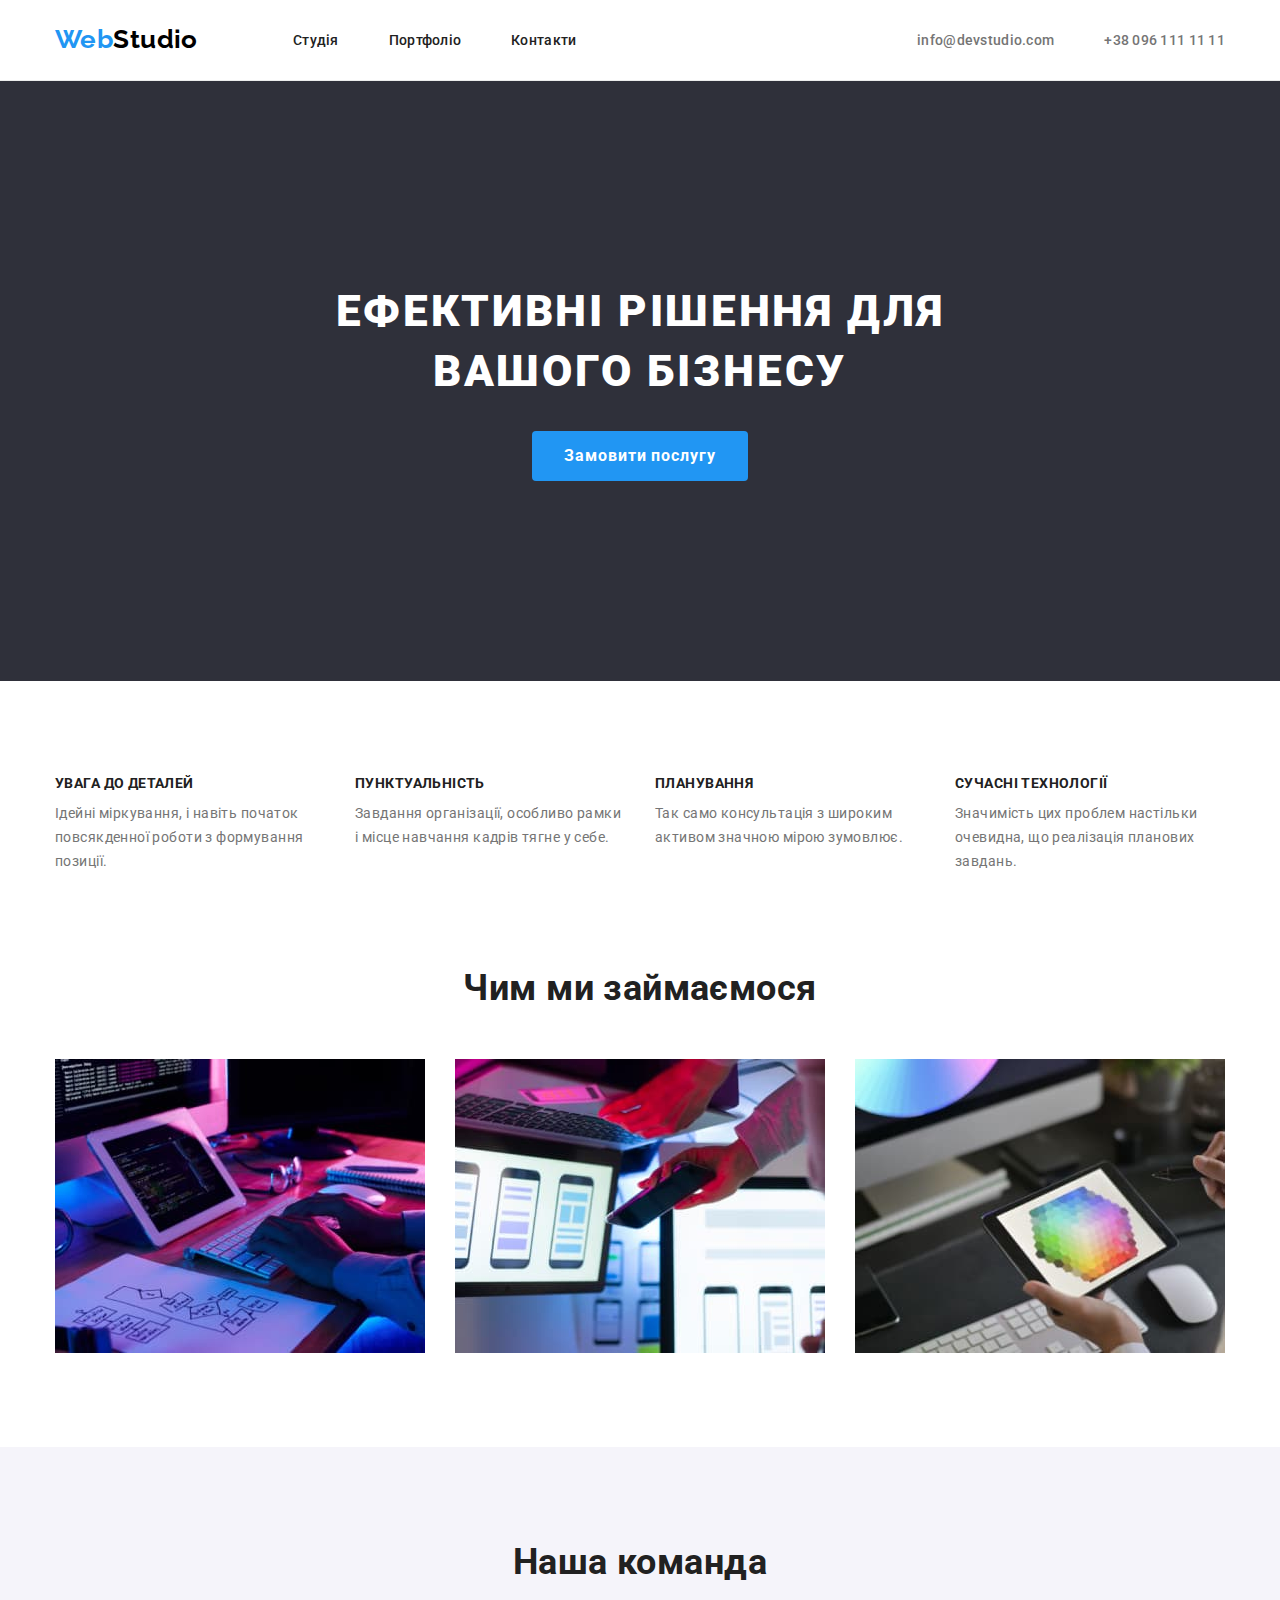
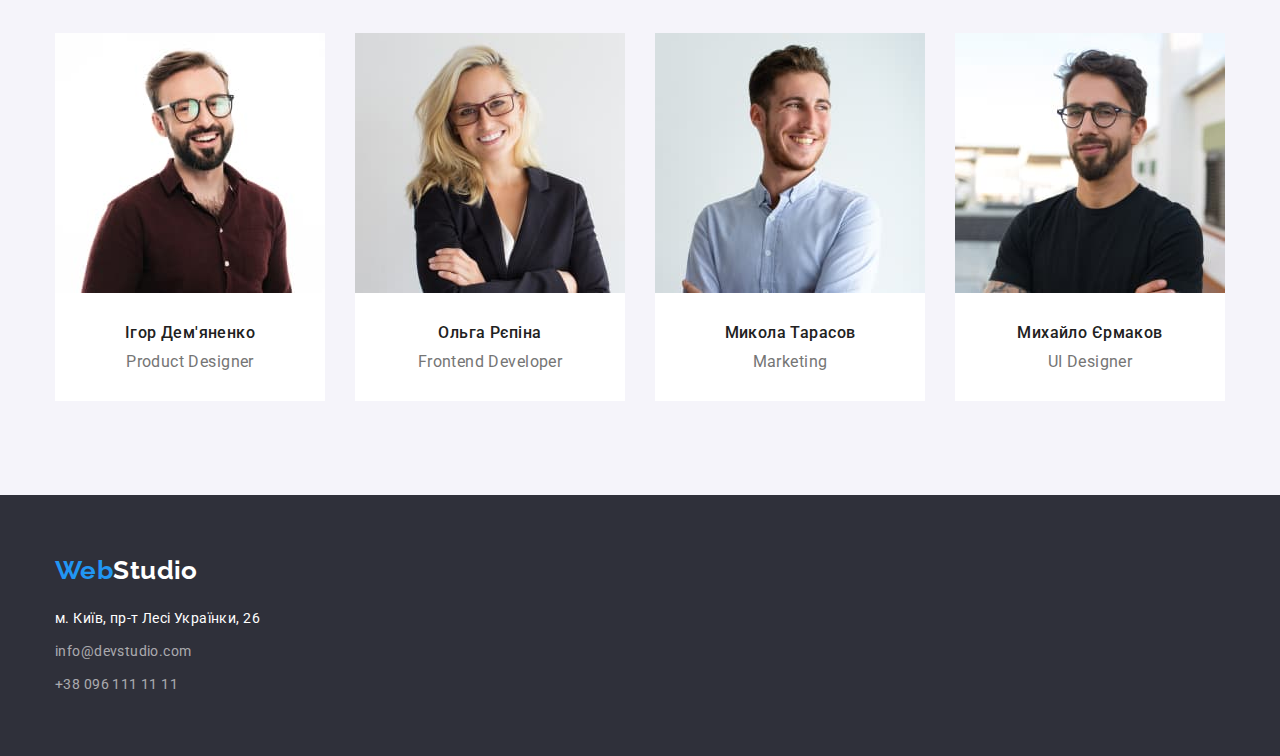
==== index.html @ 9941e093 "Initial commit" ====
<!DOCTYPE html>
<html lang="uk">
  <head>
    <meta charset="UTF-8" />
    <meta http-equiv="X-UA-Compatible" content="IE=edge" />
    <meta name="viewport" content="width=device-width, initial-scale=1.0" />
    <title>WebStudio</title>
    <link rel="preconnect" href="https://fonts.googleapis.com" />
    <link rel="preconnect" href="https://fonts.gstatic.com" crossorigin />
    <link
      href="https://fonts.googleapis.com/css2?family=Raleway:wght@700&family=Roboto:wght@400;500;700;900&display=swap"
      rel="stylesheet"
    />
    <link
      rel="stylesheet"
      href="https://cdnjs.cloudflare.com/ajax/libs/modern-normalize/1.1.0/modern-normalize.min.css
"
    />
    <link rel="stylesheet" href="./css/styles.css" />
  </head>
  <body>
    <header class="header">
      <div class="container container-header-nav">
        <nav class="flex-nav">
          <a href="./index.html" class="logo-header">Web<span class="logo-dark">Studio</span></a>
          <ul class="list list-header">
            <li>
              <a href="./index.html" class="nav-link current">Студія</a>
            </li>
            <li>
              <a href="./portfolio.html" class="nav-link">Портфоліо</a>
            </li>
            <li>
              <a href="#" class="nav-link">Контакти</a>
            </li>
          </ul>
        </nav>
        <ul class="list list-header list-header-marginauto">
          <li>
            <a href="mailto:info@devstudio.com" class="mail-link">info@devstudio.com</a>
          </li>
          <li>
            <a href="tel:+380961111111" class="header-phone">+38 096 111 11 11</a>
          </li>
        </ul>
      </div>
    </header>
    <main>
      <section class="section hero-section">
        <div class="container">
          <h1 class="hero-title">Ефективні рішення для вашого бізнесу</h1>
          <button type="button" class="main-button">Замовити послугу</button>
        </div>
      </section>
      <section class="section primary-section">
        <div class="container primary-section-container">
          <h2 class="visually-hidden">Наші переваги</h2>
          <ul class="list-primary-section">
            <li class="flex-description">
              <h3 class="title-description">Увага до деталей</h3>
              <p class="description-benefits">
                Ідейні міркування, і навіть початок повсякденної роботи з формування позиції.
              </p>
            </li>
            <li class="flex-description">
              <h3 class="title-description">Пунктуальність</h3>
              <p class="description-benefits">
                Завдання організації, особливо рамки і місце навчання кадрів тягне у себе.
              </p>
            </li>
            <li class="flex-description">
              <h3 class="title-description">Планування</h3>
              <p class="description-benefits">
                Так само консультація з широким активом значною мірою зумовлює.
              </p>
            </li>
            <li class="flex-description">
              <h3 class="title-description">Сучасні технології</h3>
              <p class="description-benefits">
                Значимість цих проблем настільки очевидна, що реалізація планових завдань.
              </p>
            </li>
          </ul>
        </div>
      </section>
      <section class="section main-section">
        <div class="container main-flex-container">
          <h2 class="main-title">Чим ми займаємося</h2>
          <ul class="list main-list-container">
            <li class="flex-list">
              <img src="./images/box-1.jpg" alt="Робота з планшетом і клавіатурою" width="370" />
            </li>
            <li class="flex-list">
              <img src="./images/box-2.jpg" alt="Робота з телефоном і комп'ютером" width="370" />
            </li>
            <li class="flex-list">
              <img src="./images/box-3.jpg" alt="Робота з планшетом" width="370" />
            </li>
          </ul>
        </div>
      </section>
      <section class="section secondary-section">
        <div class="container secondary-container secondary-flex-container">
          <h2 class="secondary-title">Наша команда</h2>
          <ul class="list secondary-list-container">
            <li class="item-secondary-flex">
              <img
                src="./images/1-team-player.jpg"
                alt="хлопець в окулярах"
                width="270"
                class="image-secondary-flex"
              />
              <div class="team-box">
                <h3 class="team-box-title">Ігор Дем'яненко</h3>
                <p lang="en" class="discription-command">Product Designer</p>
              </div>
            </li>
            <li class="item-secondary-flex">
              <img
                src="./images/2-team-player.jpg"
                alt="Дівчина з білим волоссям"
                width="270"
                class="image-secondary-flex"
              />
              <div class="team-box">
                <h3 class="team-box-title">Ольга Рєпіна</h3>
                <p lang="en" class="discription-command">Frontend Developer</p>
              </div>
            </li>
            <li class="item-secondary-flex">
              <img
                src="./images/3-team-player.jpg"
                alt="Хлопець в голубій рубашці"
                width="270"
                class="image-secondary-flex"
              />
              <div class="team-box">
                <h3 class="team-box-title">Микола Тарасов</h3>
                <p lang="en" class="discription-command">Marketing</p>
              </div>
            </li>
            <li class="item-secondary-flex">
              <img
                src="./images/4-team-player.jpg"
                alt="Хлопець в коричневій футболці"
                width="270"
                class="image-secondary-flex"
              />
              <div class="team-box">
                <h3 class="team-box-title">Михайло Єрмаков</h3>
                <p lang="en" class="discription-command">UI Designer</p>
              </div>
            </li>
          </ul>
        </div>
      </section>
    </main>
    <footer class="footer">
      <div class="container container-footer-nav">
        <a href="./index.html" class="logo-footer">Web<span class="logo-light">Studio</span></a>
        <address class="flex-footer-adress">
          <ul class="list">
            <li class="footer-adress">
              <a
                href="https://goo.gl/maps/sygjHCtaj6LVPZhWA"
                target="_blank"
                rel="noopener noreferrer nofollow"
                class="footer-adress-link"
                >м. Київ, пр-т Лесі Українки, 26</a
              >
            </li>
            <li class="footer-contacts">
              <a
                href="mailto:info@devstudio.com"
                target="_blank"
                rel="noopener noreferrer nofollow"
                class="footer-link"
                >info@devstudio.com
              </a>
            </li>
            <li class="footer-contacts footer-contacts-nomargin">
              <a
                href="tel:+380961111111"
                target="_blank"
                rel="noopener noreferrer nofollow"
                class="footer-link"
                >+38 096 111 11 11
              </a>
            </li>
          </ul>
        </address>
      </div>
    </footer>
  </body>
</html>
---- css/styles.css ----
:root {
  --primary-color: #212121;
  --hero-color: #ffffff;
  --secondary-color: #757575;
  --accent-color: #2196f3;
  --logo-dak-color: #000000;
  --accent-background-color: #188ce8;
  --hero-background-color: #2f303a;
  --primary-background-color: #ffffff;
  --secondary-background-color: #f5f4fa;
  --footer-background-color: #2f303f;
  --footer-mail-phone-color: rgba(255, 255, 255, 0.6);
  --border-color-portfolio: #eeeeee;
  --border-color-header: #ececec;

  --card-portfolio-gap: 30px;
}

body {
  color: var(--primary-color);
  background-color: var(--primary-background-color);

  font-family: 'Roboto', sans-serif;
  font-size: 14px;
  line-height: calc(16 / 14);
  letter-spacing: 0.03em;
}

/* обнуляє відступи для h, p ul */

h1,
h2,
h3,
h4,
h5,
h6,
p,
ul {
  margin: 0;
  padding: 0;
}
/* Робить зображення блоковим елементом, задає максимальну ширину */
img {
  display: block;
  max-width: 100%;
  height: auto;
}

.list {
  list-style: none;
  margin: 0;
  padding: 0;
}

.section {
  padding: 94px 0;
}

.container {
  width: 100%;
  max-width: 1200px;
  margin: 0 auto;
  padding: 0 15px;
}

/* Header */
.header {
  background-color: var(--primary-background-color);
  border-bottom: 1px solid var(--border-color-header);
}

/* Логотип в Хедері */

.logo-header {
  display: flex;
  margin-right: 93px;
  padding-top: 24px;
  padding-bottom: 25px;

  width: 145px;

  color: var(--accent-color);

  font-family: 'Raleway', sans-serif;
  font-weight: 700;
  font-size: 26px;
  line-height: calc(31 / 26);

  text-decoration: none;
}

.logo-dark {
  color: var(--logo-dak-color);
}
.logo-header:hover .logo-dark {
  color: var(--accent-color);
}
/* Навігація в Хедері */

.container-header-nav {
  display: flex;
  align-items: center;
}

.flex-nav {
  display: flex;
  align-items: center;

  background-color: var(--primary-background-color);
}

.nav-link {
  display: block;
  padding-top: 32px;
  padding-bottom: 32px;

  color: var(--primary-color);

  font-weight: 500;
  letter-spacing: 0.02em;

  text-decoration: none;
}

.nav-link:hover {
  color: var(--accent-color);
}

.nav-link:focus {
  color: var(--accent-color);
}

/* Список в Хедері */

.list-header {
  display: flex;
  flex-shrink: 0;
}

.list-header li:not(:last-child) {
  margin-right: 50px;
}

/* Email в header */

.list-header-marginauto {
  margin-left: auto;
}
.mail-link {
  display: block;
  padding-bottom: 32px;
  padding-top: 32px;

  color: var(--secondary-color);

  font-weight: 500;
  letter-spacing: 0.02em;

  text-decoration: none;
}

.mail-link:hover {
  color: var(--accent-color);
}
.mail-link:focus {
  color: var(--accent-color);
}

/* Телефон в header */

.header-phone {
  display: block;
  padding-top: 32px;
  padding-bottom: 32px;

  color: var(--secondary-color);

  font-weight: 500;
  letter-spacing: 0.02em;

  text-decoration: none;
}

.header-phone:hover {
  color: var(--accent-color);
}

.header-phone:focus {
  color: var(--accent-color);
}

/* Cекція hero */

.hero-section {
  text-align: center;
  padding-top: 200px;
  padding-bottom: 200px;

  background-color: var(--hero-background-color);
}

.hero-title {
  margin: 0 auto 30px;
  max-width: 696px;

  color: var(--hero-color);

  font-weight: 900;
  font-size: 44px;
  line-height: calc(60 / 44);

  letter-spacing: 0.06em;
  text-transform: uppercase;
}
/* Кнопка на головній сторінці */

.main-button {
  max-width: 280px;
  margin: 0 auto;
  padding: 10px 32px;
  border: 0;
  border-radius: 4px;

  color: var(--hero-color);
  background-color: var(--accent-color);

  font-family: inherit;
  font-weight: 700;
  font-size: 16px;
  line-height: calc(30 / 16);

  letter-spacing: 0.06em;

  cursor: pointer;
}
.main-button:hover {
  color: var(--hero-color);
  background-color: var(--accent-background-color);
}
.main-button:focus {
  color: var(--hero-color);
  background-color: var(--accent-background-color);

  outline: none;
}

/* 
Приховує текст заголовку */
.visually-hidden {
  position: absolute;
  white-space: nowrap;
  width: 1px;
  height: 1px;
  overflow: hidden;
  border: 0;
  padding: 0;
  clip: rect(0 0 0 0);
  clip-path: inset(50%);
  margin: -1px;
}

/* Дві головні секціі для оформлення бекграунду*/

.primary-section {
  background-color: var(--hero-color);
}

/* Контейнер для флексів в головній секції Наші переваги*/

.primary-section-container {
  display: flex;
}
.list-primary-section {
  display: flex;
  flex-wrap: wrap;

  margin-top: calc(-1 * var(--card-portfolio-gap));
  margin-left: calc(-1 * var(--card-portfolio-gap));

  list-style: none;
}

.flex-description {
  margin-top: var(--card-portfolio-gap);
  margin-left: var(--card-portfolio-gap);
  flex-basis: calc(100% / 4 - var(--card-portfolio-gap));
}
/* Секція : "Наші переваги" */

.title-description {
  margin-bottom: 10px;

  text-transform: uppercase;
  font-size: 14px;
}
.description-benefits {
  color: var(--secondary-color);

  line-height: calc(24 / 14);
}
/* Флекси + серія фотографій з секції: "Чим ми займаємось" на головній сторінці*/

.main-section {
  background-color: var(--hero-color);
  padding-top: 0;
}
.main-title {
  text-align: center;
  margin-bottom: 50px;

  font-size: 36px;
  line-height: calc(42 / 36);
}
.main-flex-container {
  display: flex;
  flex-direction: column;
  justify-content: flex-start;
}
.main-list-container {
  display: flex;
  flex-direction: row;
  justify-content: flex-start;
  /* gap: 30px;
  flex-basis: calc((100%-60px) / 3); */

  margin-top: calc(-1 * var(--card-portfolio-gap));
  margin-left: calc(-1 * var(--card-portfolio-gap));
}
.flex-list {
  display: flex;
  flex-direction: row;
  justify-content: flex-start;
  /* gap: 30px;
  flex-basis: calc((100%-60px) / 3); */
  margin-top: var(--card-portfolio-gap);
  margin-left: var(--card-portfolio-gap);
  flex-basis: calc(100% / 3 - var(--card-portfolio-gap));
}
/* Секція з фотографіями нашої команди */

.secondary-title {
  margin: 0 auto 50px;
  text-align: center;

  font-size: 36px;
  line-height: calc(42 / 36);
}

.secondary-section {
  background-color: var(--secondary-background-color);
}

/* Флекси для секції з фотографіями команди */

.secondary-list-container {
  display: flex;

  flex-wrap: wrap;

  margin-top: calc(-1 * var(--card-portfolio-gap));
  margin-left: calc(-1 * var(--card-portfolio-gap));
}

.item-secondary-flex {
  display: flex;
  flex-direction: column;

  max-width: 270px;

  margin-top: var(--card-portfolio-gap);
  margin-left: var(--card-portfolio-gap);
  flex-basis: calc(100% / 4 - var(--card-portfolio-gap));
}

.team-box {
  display: flex;
  flex-direction: column;
  align-items: center;
  padding: 30px;
  background-color: var(--primary-background-color);
}

/* Основне оформлення секції з фотографіями команди secondary section*/
.team-box-title {
  margin-bottom: 10px;

  font-weight: 500;
  font-size: 16px;
  line-height: calc(19 / 16);
}

.discription-command {
  color: var(--secondary-color);

  font-size: 16px;
  line-height: calc(19 / 16);
}

/* Сторінка Портфоліо. Стилізація кнопок і карток*/

/* Кнопки */
.hero-portfolio-title {
  font-size: 16px;
}

.main-section-portfolio {
  background-color: var(--primary-background-color);

  text-decoration: none;
}

/* Відстeпи від кнопок до карток */

.secondary-buttons {
  margin-bottom: 50px;
}
/* Основне оформлення кнопок  на сторінці Портфоліо*/

.secondary-buttons {
  display: flex;
  justify-content: center;
}

.item-secondary-button:not(:last-child) {
  margin-right: 8px;
}
.secondary-button {
  text-align: center;
  padding: 6px 22px;
  border: 0;
  border-radius: 4px;

  color: var(--primary-color);
  background-color: var(--secondary-background-color);

  font-family: inherit;
  font-weight: 500;
  font-size: 16px;
  line-height: calc(26 / 16);

  cursor: pointer;
}
.secondary-button:hover {
  color: var(--hero-color);
  background-color: var(--accent-color);
}
.secondary-button:focus {
  color: var(--hero-color);
  background-color: var(--accent-color);

  outline: none;
}

/* Картки */

/*  Флекси для оформлення карток на сторінці Портфоліо */

.list-prtfolio-flex {
  display: flex;
  flex-wrap: wrap;

  margin-top: calc(-1 * var(--card-portfolio-gap));
  margin-left: calc(-1 * var(--card-portfolio-gap));
}

.item-prtfolio-flex {
  margin-top: var(--card-portfolio-gap);
  margin-left: var(--card-portfolio-gap);
  flex-basis: calc(100% / 3 - var(--card-portfolio-gap));
}

.title-item-card {
  margin-bottom: 4px;

  color: var(--primary-color);

  font-size: 18px;
  line-height: calc(36 / 18);
  letter-spacing: 0.06em;

  text-decoration: none;
}

.title-item-card:hover {
  text-decoration: underline;
}

.item-prtfolio-flexpart {
  padding: 20px 24px;
  border-right: 1px solid var(--border-color-portfolio);
  border-bottom: 1px solid var(--border-color-portfolio);
  border-left: 1px solid var(--border-color-portfolio);
}

.project-description {
  color: var(--secondary-color);

  font-size: 16px;
  line-height: calc(30 / 16);
  text-decoration: none;
}
.project-description:hover {
  text-decoration: underline;
}

.link-decoration-portfolio {
  width: 370px;
  text-decoration: none;
  margin-bottom: 0;
}

/* Footer */

.footer {
  background-color: var(--hero-background-color);
  padding-top: 60px;
  padding-bottom: 60px;
}

.container-footer-nav {
  display: flex;
  flex-direction: column;
}

.flex-footer-adress {
  max-width: 231px;
}

.logo-footer {
  display: block;
  margin-bottom: 20px;

  color: var(--accent-color);

  font-family: 'Raleway', sans-serif;
  font-weight: 700;
  font-size: 26px;
  line-height: calc(31 / 26);

  text-decoration: none;
}

.logo-light {
  color: var(--hero-color);
}
.logo-footer:hover .logo-light {
  color: var(--accent-color);
}

.footer-adress {
  margin-bottom: 9px;
}

.footer-adress-link {
  display: block;

  color: var(--hero-color);

  line-height: calc(24 / 14);
  font-style: normal;

  text-decoration: none;
}

.footer-adress-link:hover {
  color: var(--accent-color);
}

.footer-adress-link:focus {
  color: var(--accent-color);
}

.footer-contacts {
  margin-bottom: 9px;
}

.footer-contacts-nomargin {
  margin-bottom: 0px;
}

.footer-link {
  display: block;

  color: var(--footer-mail-phone-color);

  line-height: calc(24 / 14);
  font-style: normal;

  text-decoration: none;
}

.footer-link:hover {
  color: var(--accent-color);
}

.footer-link:focus {
  color: var(--accent-color);
}
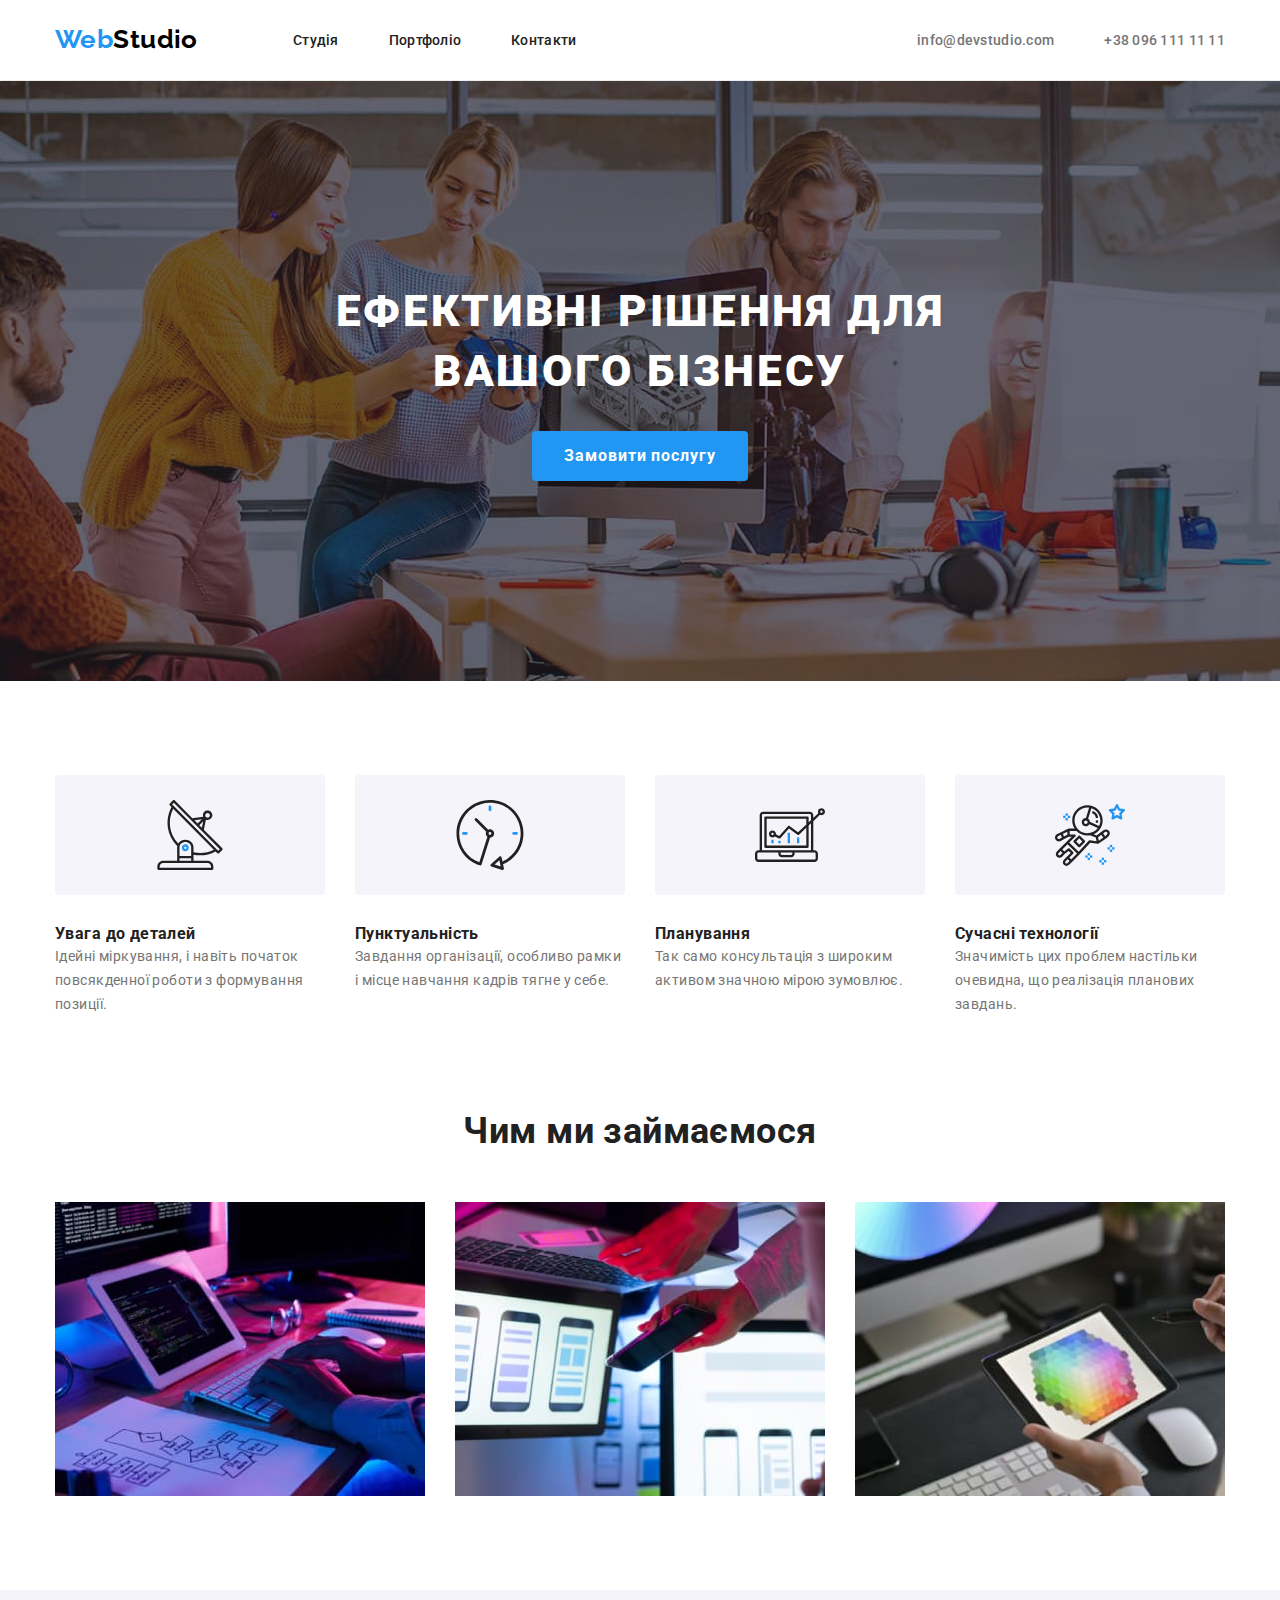
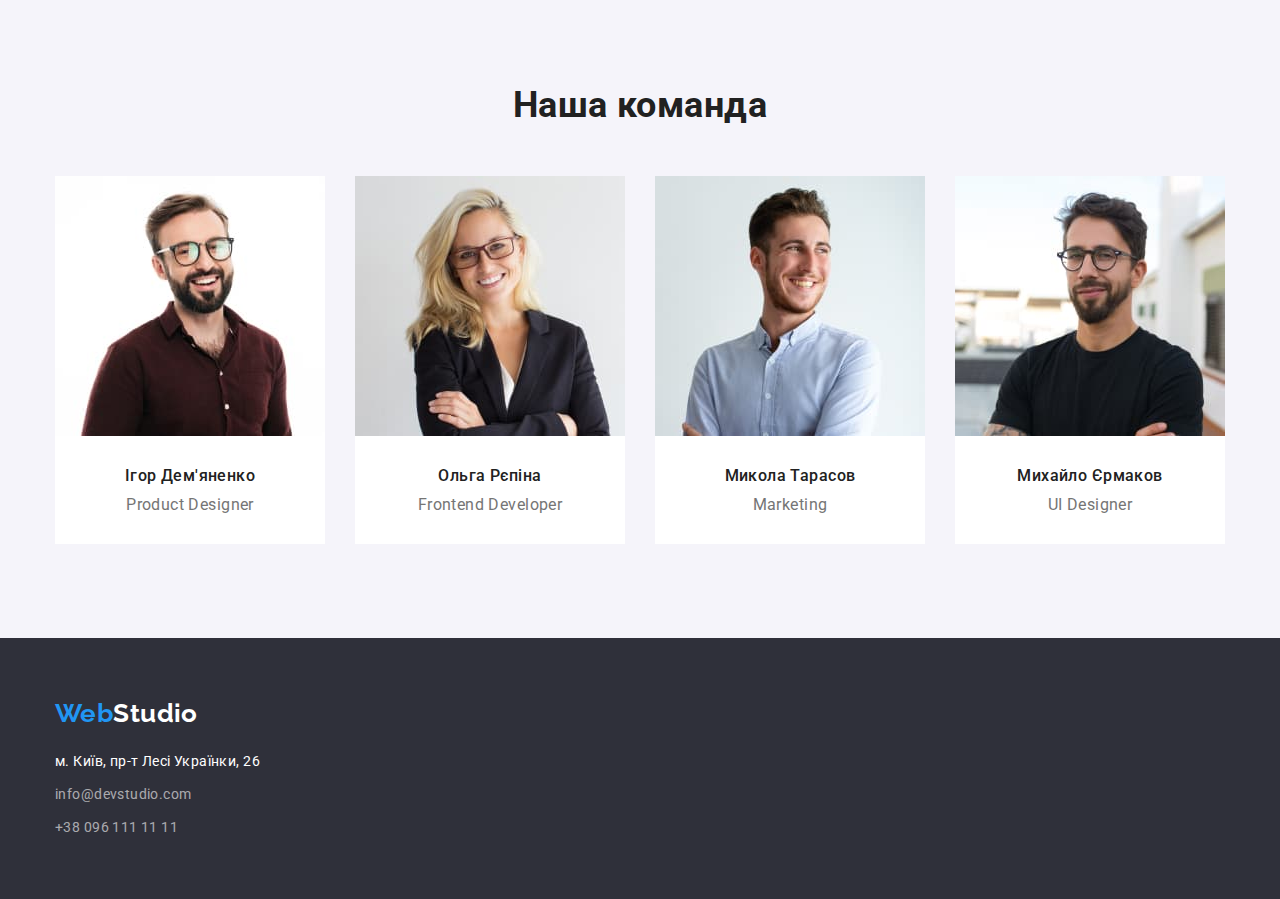
==== commit 368877bc: "Update index.html" ====
--- a/index.html
+++ b/index.html
@@ -46,7 +46,7 @@
       </div>
     </header>
     <main>
-      <section class="section hero-section">
+      <section class="section hero-section overlay">
         <div class="container">
           <h1 class="hero-title">Ефективні рішення для вашого бізнесу</h1>
           <button type="button" class="main-button">Замовити послугу</button>
@@ -56,25 +56,25 @@
         <div class="container primary-section-container">
           <h2 class="visually-hidden">Наші переваги</h2>
           <ul class="list-primary-section">
-            <li class="flex-description">
+            <li class="flex-description icon-antenna">
               <h3 class="title-description">Увага до деталей</h3>
               <p class="description-benefits">
                 Ідейні міркування, і навіть початок повсякденної роботи з формування позиції.
               </p>
             </li>
-            <li class="flex-description">
+            <li class="flex-description icon-clock">
               <h3 class="title-description">Пунктуальність</h3>
               <p class="description-benefits">
                 Завдання організації, особливо рамки і місце навчання кадрів тягне у себе.
               </p>
             </li>
-            <li class="flex-description">
+            <li class="flex-description icon-diagram">
               <h3 class="title-description">Планування</h3>
               <p class="description-benefits">
                 Так само консультація з широким активом значною мірою зумовлює.
               </p>
             </li>
-            <li class="flex-description">
+            <li class="flex-description icon-astronaut">
               <h3 class="title-description">Сучасні технології</h3>
               <p class="description-benefits">
                 Значимість цих проблем настільки очевидна, що реалізація планових завдань.
--- a/css/styles.css
+++ b/css/styles.css
@@ -9,6 +9,7 @@
   --primary-background-color: #ffffff;
   --secondary-background-color: #f5f4fa;
   --footer-background-color: #2f303f;
+  --svg-background-color: #f5f4fa;
   --footer-mail-phone-color: rgba(255, 255, 255, 0.6);
   --border-color-portfolio: #eeeeee;
   --border-color-header: #ececec;
@@ -197,6 +198,20 @@
   padding-bottom: 200px;
 
   background-color: var(--hero-background-color);
+}
+
+/* Overlay */
+.overlay {
+  height: 600px;
+  max-width: 1600px;
+  margin-left: auto;
+  margin-right: auto;
+  background-image: linear-gradient(rgba(47, 48, 58, 0.4), rgba(47, 48, 58, 0.4)),
+    url(../images/background-image-hero.jpg);
+
+  background-repeat: no-repeat;
+  background-position: center;
+  background-size: cover;
 }
 
 .hero-title {
@@ -285,6 +300,36 @@
   margin-left: var(--card-portfolio-gap);
   flex-basis: calc(100% / 4 - var(--card-portfolio-gap));
 }
+.flex-description::before {
+  display: block;
+  content: '';
+  height: 120px;
+  padding: 25px 100px;
+  margin-bottom: 30px;
+  background-color: var(--svg-background-color);
+  border-radius: 4px;
+}
+.icon-antenna::before {
+  background-image: url(../images/antenna\ 1.svg);
+  background-repeat: no-repeat;
+  background-position: center;
+}
+.icon-clock::before {
+  background-image: url(../images/clock\ 1.svg);
+  background-repeat: no-repeat;
+  background-position: center;
+}
+.icon-diagram::before {
+  background-image: url(../images/diagram\ 1.svg);
+  background-repeat: no-repeat;
+  background-position: center;
+}
+.icon-astronaut::before {
+  background-image: url(../images/astronaut\ 1.svg);
+  background-repeat: no-repeat;
+  background-position: center;
+}
+.
 /* Секція : "Наші переваги" */
 
 .title-description {
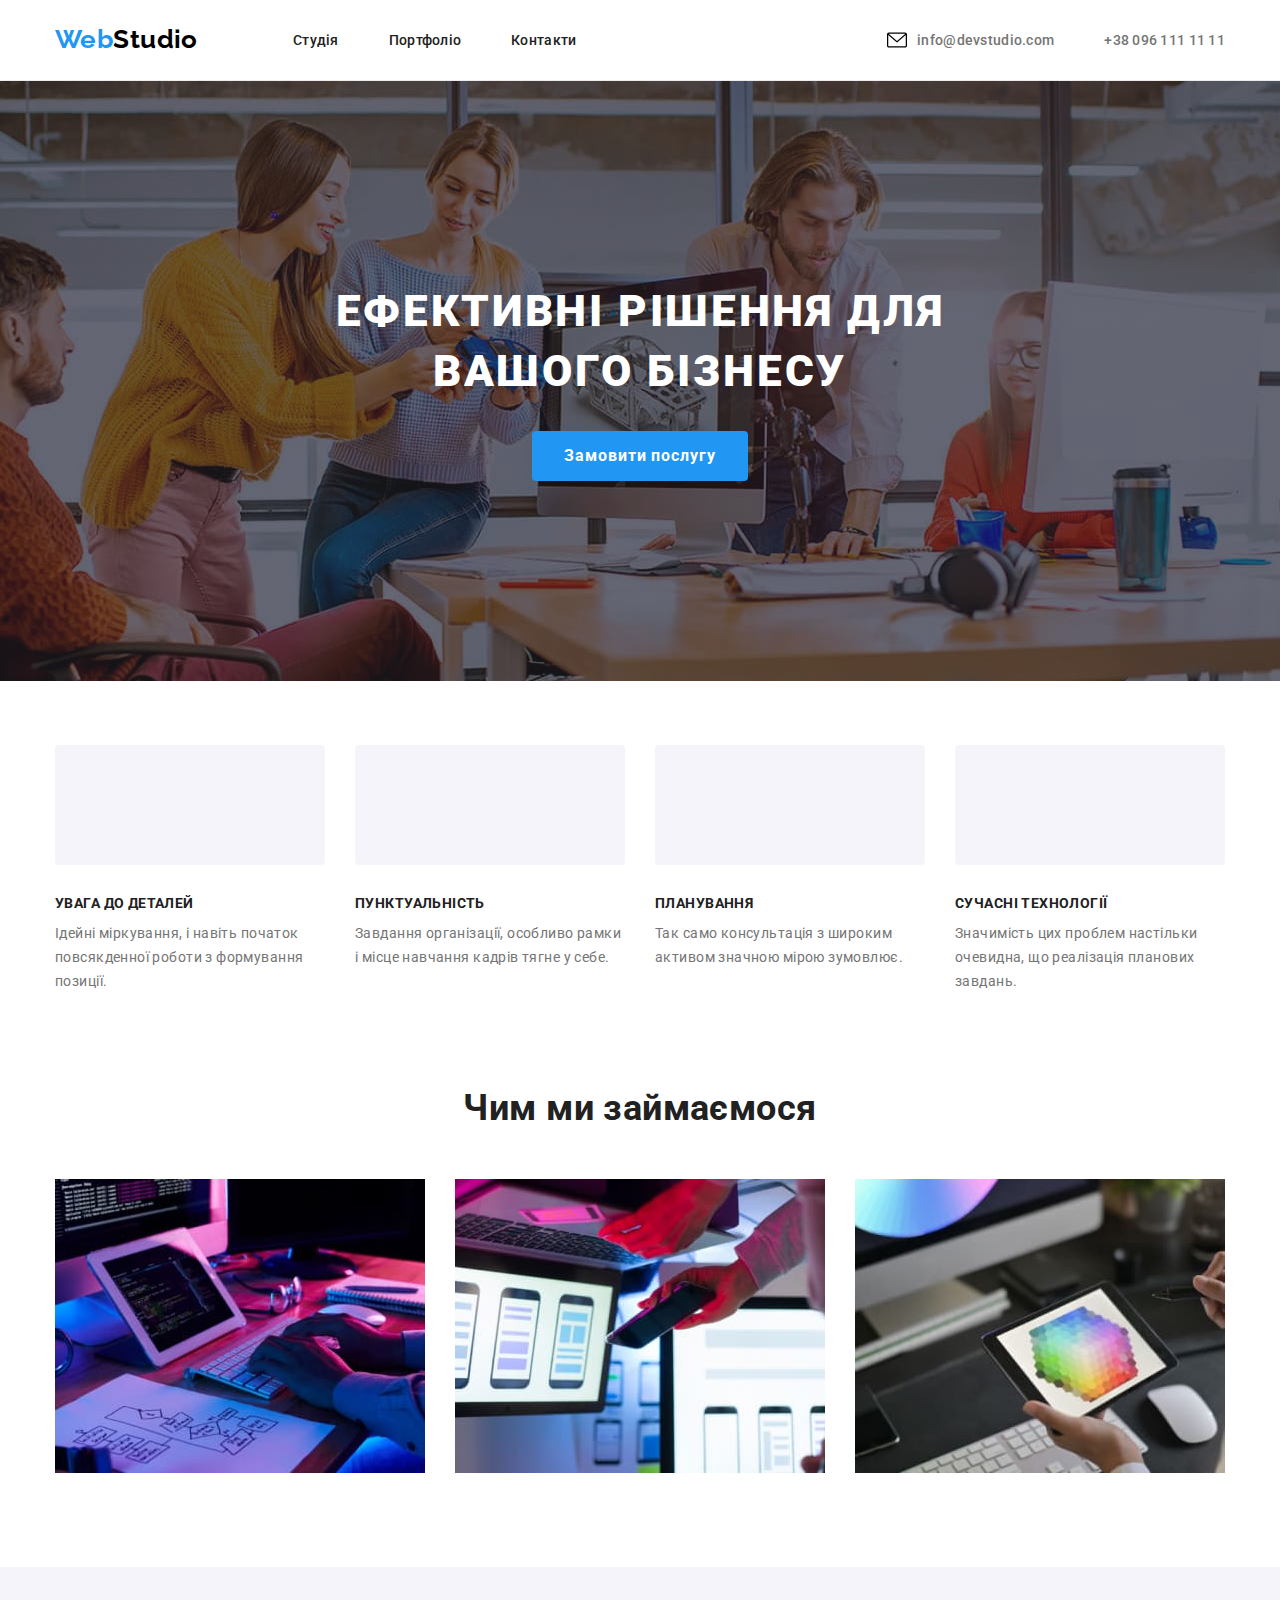
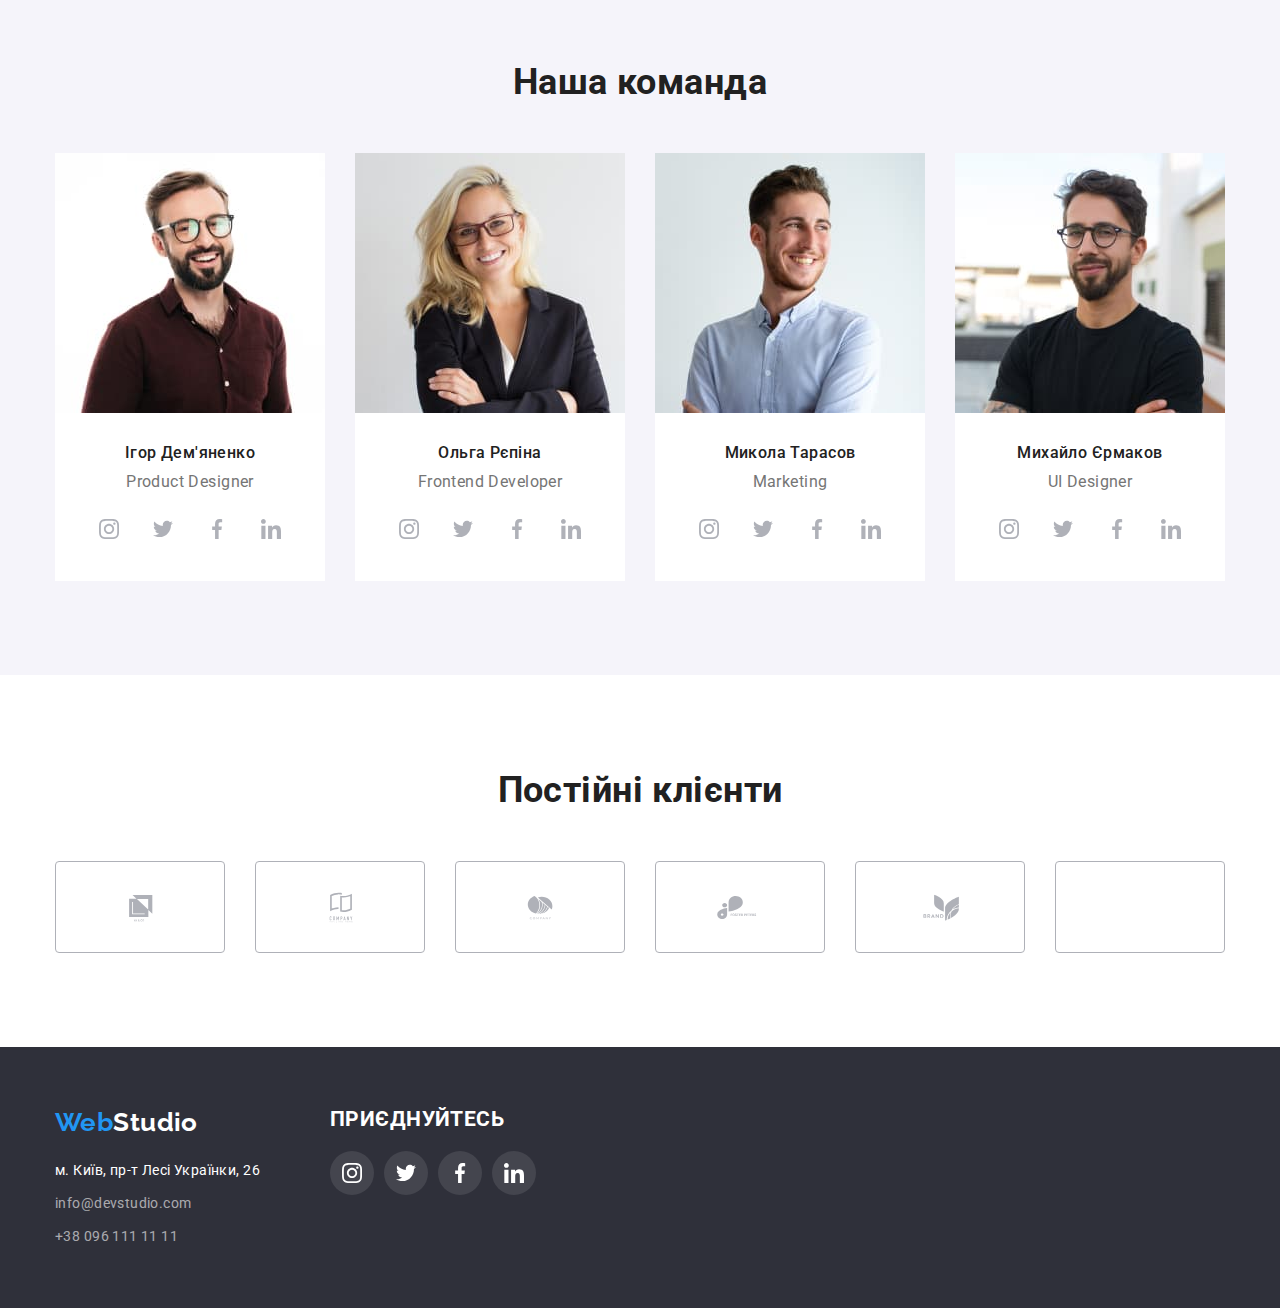
==== commit c44b916e: "Update index.html" ====
--- a/index.html
+++ b/index.html
@@ -36,7 +36,10 @@
           </ul>
         </nav>
         <ul class="list list-header list-header-marginauto">
-          <li>
+          <li class="flex-mail mail-hover">
+            <svg class="icon-logo-clients" width="20px" height="20px">
+              <use href="./images/symbol-defs.svg#icon-envelope"></use>
+            </svg>
             <a href="mailto:info@devstudio.com" class="mail-link">info@devstudio.com</a>
           </li>
           <li>
@@ -56,25 +59,45 @@
         <div class="container primary-section-container">
           <h2 class="visually-hidden">Наші переваги</h2>
           <ul class="list-primary-section">
-            <li class="flex-description icon-antenna">
+            <li class="flex-description">
+              <div class="icon-description-background">
+                <svg width="70px" height="70px">
+                  <use href="./images/symbol-defs.svg#icon-antenna"></use>
+                </svg>
+              </div>
               <h3 class="title-description">Увага до деталей</h3>
               <p class="description-benefits">
                 Ідейні міркування, і навіть початок повсякденної роботи з формування позиції.
               </p>
             </li>
             <li class="flex-description icon-clock">
+              <div class="icon-description-background">
+                <svg width="70px" height="70px">
+                  <use href="./images/symbol-defs.svg#icon-clock"></use>
+                </svg>
+              </div>
               <h3 class="title-description">Пунктуальність</h3>
               <p class="description-benefits">
                 Завдання організації, особливо рамки і місце навчання кадрів тягне у себе.
               </p>
             </li>
             <li class="flex-description icon-diagram">
+              <div class="icon-description-background">
+                <svg class="-icon-description" width="70px" height="70px">
+                  <use href="./images/symbol-defs.svg#icon-diagram"></use>
+                </svg>
+              </div>
               <h3 class="title-description">Планування</h3>
               <p class="description-benefits">
                 Так само консультація з широким активом значною мірою зумовлює.
               </p>
             </li>
             <li class="flex-description icon-astronaut">
+              <div class="icon-description-background">
+                <svg width="70px" height="70px">
+                  <use href="./images/symbol-defs.svg#icon-astronaut"></use>
+                </svg>
+              </div>
               <h3 class="title-description">Сучасні технології</h3>
               <p class="description-benefits">
                 Значимість цих проблем настільки очевидна, що реалізація планових завдань.
@@ -113,6 +136,26 @@
               <div class="team-box">
                 <h3 class="team-box-title">Ігор Дем'яненко</h3>
                 <p lang="en" class="discription-command">Product Designer</p>
+                <div class="net-flex">
+                  <a href="#" class="link-net">
+                    <svg class="icon icon-instagram" width="20px" hight="20px">
+                      <use href="./images/symbol-defs.svg#icon-instagram"></use>
+                    </svg>
+                  </a>
+                  <a href="#" class="link-net">
+                    <svg class="icon icon-twitter" width="20px" hight="20px">
+                      <use href="./images/symbol-defs.svg#icon-twitter"></use>
+                    </svg> </a
+                  ><a href="#" class="link-net">
+                    <svg class="icon icon-twitter" width="20px" hight="20px">
+                      <use href="./images/symbol-defs.svg#icon-facebook"></use>
+                    </svg> </a
+                  ><a href="#" class="link-net">
+                    <svg class="icon icon-twitter" width="20px" hight="20px">
+                      <use href="./images/symbol-defs.svg#icon-linkedin"></use>
+                    </svg>
+                  </a>
+                </div>
               </div>
             </li>
             <li class="item-secondary-flex">
@@ -125,6 +168,26 @@
               <div class="team-box">
                 <h3 class="team-box-title">Ольга Рєпіна</h3>
                 <p lang="en" class="discription-command">Frontend Developer</p>
+                <div class="net-flex">
+                  <a href="#" class="link-net">
+                    <svg class="icon icon-instagram" width="20px" hight="20px">
+                      <use href="./images/symbol-defs.svg#icon-instagram"></use>
+                    </svg>
+                  </a>
+                  <a href="#" class="link-net">
+                    <svg class="icon icon-twitter" width="20px" hight="20px">
+                      <use href="./images/symbol-defs.svg#icon-twitter"></use>
+                    </svg> </a
+                  ><a href="#" class="link-net">
+                    <svg class="icon icon-twitter" width="20px" hight="20px">
+                      <use href="./images/symbol-defs.svg#icon-facebook"></use>
+                    </svg> </a
+                  ><a href="#" class="link-net">
+                    <svg class="icon icon-twitter" width="20px" hight="20px">
+                      <use href="./images/symbol-defs.svg#icon-linkedin"></use>
+                    </svg>
+                  </a>
+                </div>
               </div>
             </li>
             <li class="item-secondary-flex">
@@ -137,6 +200,26 @@
               <div class="team-box">
                 <h3 class="team-box-title">Микола Тарасов</h3>
                 <p lang="en" class="discription-command">Marketing</p>
+                <div class="net-flex">
+                  <a href="#" class="link-net">
+                    <svg class="icon icon-instagram" width="20px" hight="20px">
+                      <use href="./images/symbol-defs.svg#icon-instagram"></use>
+                    </svg>
+                  </a>
+                  <a href="#" class="link-net">
+                    <svg class="icon icon-twitter" width="20px" hight="20px">
+                      <use href="./images/symbol-defs.svg#icon-twitter"></use>
+                    </svg> </a
+                  ><a href="#" class="link-net">
+                    <svg class="icon icon-twitter" width="20px" hight="20px">
+                      <use href="./images/symbol-defs.svg#icon-facebook"></use>
+                    </svg> </a
+                  ><a href="#" class="link-net">
+                    <svg class="icon icon-twitter" width="20px" hight="20px">
+                      <use href="./images/symbol-defs.svg#icon-linkedin"></use>
+                    </svg>
+                  </a>
+                </div>
               </div>
             </li>
             <li class="item-secondary-flex">
@@ -149,46 +232,130 @@
               <div class="team-box">
                 <h3 class="team-box-title">Михайло Єрмаков</h3>
                 <p lang="en" class="discription-command">UI Designer</p>
+                <div class="net-flex">
+                  <a href="#" class="link-net">
+                    <svg class="icon icon-instagram" width="20px" hight="20px">
+                      <use href="./images/symbol-defs.svg#icon-instagram"></use>
+                    </svg>
+                  </a>
+                  <a href="#" class="link-net">
+                    <svg class="icon icon-twitter" width="20px" hight="20px">
+                      <use href="./images/symbol-defs.svg#icon-twitter"></use>
+                    </svg> </a
+                  ><a href="#" class="link-net">
+                    <svg class="icon icon-twitter" width="20px" hight="20px">
+                      <use href="./images/symbol-defs.svg#icon-facebook"></use>
+                    </svg> </a
+                  ><a href="#" class="link-net">
+                    <svg class="icon icon-twitter" width="20px" hight="20px">
+                      <use href="./images/symbol-defs.svg#icon-linkedin"></use>
+                    </svg>
+                  </a>
+                </div>
               </div>
             </li>
           </ul>
+        </div>
+      </section>
+      <section class="section">
+        <div class="container">
+          <h2 class="text-clients">Постійні клієнти</h2>
+          <div class="clients-flex">
+            <a href="#" class="link-logo-clients icon-clients-border">
+              <svg class="icon-logo-clients" width="106px" height="60px">
+                <use href="./images/symbol-defs.svg#icon-logo"></use>
+              </svg>
+            </a>
+            <a href="#" class="link-logo-clients icon-clients-border">
+              <svg class="icon-logo-clients" width="106px" height="60px">
+                <use href="./images/symbol-defs.svg#icon-logo-1"></use>
+              </svg>
+            </a>
+            <a href="#" class="link-logo-clients icon-clients-border">
+              <svg class="icon-logo-clients" width="106px" height="60px">
+                <use href="./images/symbol-defs.svg#icon-logo-2"></use>
+              </svg>
+            </a>
+            <a href="#" class="link-logo-clients icon-clients-border">
+              <svg class="icon-logo-clients" width="106px" height="60px">
+                <use href="./images/symbol-defs.svg#icon-logo-3"></use>
+              </svg>
+            </a>
+            <a href="#" class="link-logo-clients icon-clients-border">
+              <svg class="icon-logo-clients" width="106px" height="60px">
+                <use href="./images/symbol-defs.svg#icon-logo-4"></use>
+              </svg>
+            </a>
+            <a href="#" class="link-logo-clients icon-clients-border">
+              <svg class="icon-logo-clients" width="106" height="60">
+                <use href="./images/symbol-defs.svg#icon-Logo-5"></use>
+              </svg>
+            </a>
+          </div>
         </div>
       </section>
     </main>
     <footer class="footer">
-      <div class="container container-footer-nav">
-        <a href="./index.html" class="logo-footer">Web<span class="logo-light">Studio</span></a>
-        <address class="flex-footer-adress">
-          <ul class="list">
-            <li class="footer-adress">
-              <a
-                href="https://goo.gl/maps/sygjHCtaj6LVPZhWA"
-                target="_blank"
-                rel="noopener noreferrer nofollow"
-                class="footer-adress-link"
-                >м. Київ, пр-т Лесі Українки, 26</a
-              >
-            </li>
-            <li class="footer-contacts">
-              <a
-                href="mailto:info@devstudio.com"
-                target="_blank"
-                rel="noopener noreferrer nofollow"
-                class="footer-link"
-                >info@devstudio.com
-              </a>
-            </li>
-            <li class="footer-contacts footer-contacts-nomargin">
-              <a
-                href="tel:+380961111111"
-                target="_blank"
-                rel="noopener noreferrer nofollow"
-                class="footer-link"
-                >+38 096 111 11 11
-              </a>
-            </li>
-          </ul>
-        </address>
+      <div class="container main-flex-footer">
+        <div class="flex-footer-nav">
+          <a href="./index.html" class="logo-footer">Web<span class="logo-light">Studio</span></a>
+          <address class="flex-footer-adress">
+            <ul class="list">
+              <li class="footer-adress">
+                <a
+                  href="https://goo.gl/maps/sygjHCtaj6LVPZhWA"
+                  target="_blank"
+                  rel="noopener noreferrer nofollow"
+                  class="footer-adress-link"
+                  >м. Київ, пр-т Лесі Українки, 26</a
+                >
+              </li>
+              <li class="footer-contacts">
+                <a
+                  href="mailto:info@devstudio.com"
+                  target="_blank"
+                  rel="noopener noreferrer nofollow"
+                  class="footer-link"
+                  >info@devstudio.com
+                </a>
+              </li>
+              <li class="footer-contacts footer-contacts-nomargin">
+                <a
+                  href="tel:+380961111111"
+                  target="_blank"
+                  rel="noopener noreferrer nofollow"
+                  class="footer-link"
+                  >+38 096 111 11 11
+                </a>
+              </li>
+            </ul>
+          </address>
+        </div>
+        <div class="net-flex net-flex-footer">
+          <h2 class="net-text">Приєднуйтесь</h2>
+          <div class="net-flex">
+            <a href="#" class="link-net link-net-footer">
+              <svg class="icon icon-footer icon-instagram" width="20px" hight="20px">
+                <use href="./images/symbol-defs.svg#icon-instagram"></use>
+              </svg>
+            </a>
+            <a href="#" class="link-net link-net-footer">
+              <svg class="icon icon-footer icon-twitter" width="20px" hight="20px">
+                <use href="./images/symbol-defs.svg#icon-twitter"></use>
+              </svg>
+            </a>
+            <a href="#" class="link-net link-net-footer">
+              <svg class="icon icon-footer icon-twitter" width="20px" hight="20px">
+                <use href="./images/symbol-defs.svg#icon-facebook"></use>
+              </svg>
+            </a>
+            <a href="#" class="link-net link-net link-net-footer">
+              <svg class="icon icon-footer icon-twitter" width="20px" hight="20px">
+                <use href="./images/symbol-defs.svg#icon-linkedin"></use>
+              </svg>
+            </a>
+          </div>
+        </div>
       </div>
     </footer>
   </body>
--- a/css/styles.css
+++ b/css/styles.css
@@ -4,12 +4,13 @@
   --secondary-color: #757575;
   --accent-color: #2196f3;
   --logo-dak-color: #000000;
+  --icons-hover-color: #2196f3;
   --accent-background-color: #188ce8;
   --hero-background-color: #2f303a;
   --primary-background-color: #ffffff;
   --secondary-background-color: #f5f4fa;
   --footer-background-color: #2f303f;
-  --svg-background-color: #f5f4fa;
+  --svg-background-color: #f5f4fa; 
   --footer-mail-phone-color: rgba(255, 255, 255, 0.6);
   --border-color-portfolio: #eeeeee;
   --border-color-header: #ececec;
@@ -160,11 +161,23 @@
   text-decoration: none;
 }
 
-.mail-link:hover {
-  color: var(--accent-color);
-}
+/* .mail-link:hover {
+  color: var(--accent-color);
+} */
 .mail-link:focus {
   color: var(--accent-color);
+}
+.icon-mail{
+  fill: #757575;
+}
+.flex-mail{
+  display: flex;
+  align-items: center;
+  justify-content: center;
+}
+
+.mail-hover:hover{
+   color: var(--accent-color);
 }
 
 /* Телефон в header */
@@ -259,7 +272,7 @@
   outline: none;
 }
 
-/* 
+/*
 Приховує текст заголовку */
 .visually-hidden {
   position: absolute;
@@ -296,11 +309,15 @@
 }
 
 .flex-description {
+  display: flex;
+  flex-direction: column;
+  width: 270px;
+  f
   margin-top: var(--card-portfolio-gap);
   margin-left: var(--card-portfolio-gap);
   flex-basis: calc(100% / 4 - var(--card-portfolio-gap));
 }
-.flex-description::before {
+/* .flex-description::before {
   display: block;
   content: '';
   height: 120px;
@@ -308,29 +325,20 @@
   margin-bottom: 30px;
   background-color: var(--svg-background-color);
   border-radius: 4px;
-}
-.icon-antenna::before {
-  background-image: url(../images/antenna\ 1.svg);
-  background-repeat: no-repeat;
-  background-position: center;
-}
-.icon-clock::before {
-  background-image: url(../images/clock\ 1.svg);
-  background-repeat: no-repeat;
-  background-position: center;
-}
-.icon-diagram::before {
-  background-image: url(../images/diagram\ 1.svg);
-  background-repeat: no-repeat;
-  background-position: center;
-}
-.icon-astronaut::before {
-  background-image: url(../images/astronaut\ 1.svg);
-  background-repeat: no-repeat;
-  background-position: center;
-}
-.
-/* Секція : "Наші переваги" */
+} */
+.icon-description-background {
+  height: 120px;
+  max-width: 100%;
+  padding: 25px 100px;
+  margin-bottom: 30px;
+  background-color: var(--svg-background-color);
+  border-radius: 4px;
+}
+
+.flex-benefits{
+  display: flex;
+  flex-direction: column;
+}
 
 .title-description {
   margin-bottom: 10px;
@@ -366,7 +374,7 @@
   flex-direction: row;
   justify-content: flex-start;
   /* gap: 30px;
-  flex-basis: calc((100%-60px) / 3); */
+    flex-basis: calc((100%-60px) / 3); */
 
   margin-top: calc(-1 * var(--card-portfolio-gap));
   margin-left: calc(-1 * var(--card-portfolio-gap));
@@ -376,7 +384,7 @@
   flex-direction: row;
   justify-content: flex-start;
   /* gap: 30px;
-  flex-basis: calc((100%-60px) / 3); */
+    flex-basis: calc((100%-60px) / 3); */
   margin-top: var(--card-portfolio-gap);
   margin-left: var(--card-portfolio-gap);
   flex-basis: calc(100% / 3 - var(--card-portfolio-gap));
@@ -439,6 +447,7 @@
 
   font-size: 16px;
   line-height: calc(19 / 16);
+  margin-bottom: 16px;
 }
 
 /* Сторінка Портфоліо. Стилізація кнопок і карток*/
@@ -553,7 +562,42 @@
   text-decoration: none;
   margin-bottom: 0;
 }
-
+/* Секція Постійні клієнти */
+
+.icon-clients-border {
+
+}
+.text-clients {
+  font-size: 36px;
+line-height: calc(42/36);
+text-align: center;
+color: var(--primary-color);
+margin-bottom: 50px;
+}
+
+.link-logo-clients{
+  display: block;
+  fill: #AFB1B8;
+  height: 92px;
+  width: 170px;
+  padding: 16px 32px;
+  /* margin-bottom: 30px; */
+  border: 1px solid rgba(175, 177, 184, 1);
+  border-radius: 4px;
+}
+
+.link-logo-clients:hover {
+fill: var(--icons-hover-color);
+border-color: var(--accent-color);
+}
+
+.link-logo-clients:focus{
+
+}
+
+.icon-logo-clients{
+margin-right: 10px;
+}
 /* Footer */
 
 .footer {
@@ -562,9 +606,10 @@
   padding-bottom: 60px;
 }
 
-.container-footer-nav {
+.flex-footer-nav {
   display: flex;
   flex-direction: column;
+  margin-right: 70px;
 }
 
 .flex-footer-adress {
@@ -641,3 +686,102 @@
 .footer-link:focus {
   color: var(--accent-color);
 }
+
+/* .icon-instagram {
+  width: 20px;
+  height: 20px;
+}
+
+.icon-twitter {
+  width: 20px;
+  height: 20px;
+}
+
+.icon-facebook {
+  width: 20px;
+  height: 20px;
+}
+.icon-linkedin {
+  width: 20px;
+  height: 20px;
+} */
+
+.net-flex {
+  display: flex;
+  width: 206px;
+  height: 44px;
+  align-items: center;
+  /* justify-content: center; */
+  justify-content: space-between;
+  text-transform: uppercase;
+  
+}
+.clients-flex{
+   display: flex;
+   justify-content: space-between;
+  
+}
+.link-net {
+  display: flex;
+  width: 44px;
+  height: 44px;
+  border-radius: 50%;
+  align-items: center;
+
+  justify-content: center;
+}
+
+.link-net:hover {
+  background-color: var(--accent-color);
+}
+
+.icon {
+  fill: #afb1b8;
+}
+.icon:hover {
+  fill: #ffffff;
+}
+
+/* .circle {
+  background-color: #188ce8;
+  border-radius: 50%;
+  width: 44px;
+  height: 44px;
+} */
+.link-net-footer {
+  display: flex;
+  width: 44px;
+  height: 44px;
+  border-radius: 50%;
+  align-items: center;
+  background-color: rgba(255, 255, 255, 0.1);
+  justify-content: center;
+}
+
+.icon-footer {
+  fill: #ffffff;
+}
+
+.net-flex-footer {
+  display: flex;
+  flex-direction: column;
+  width: 206px;
+  height: 80px;
+  align-items: flex-start;
+}
+
+.footer-nav {
+  display: flex;
+}
+
+.net-text {
+  display: flex;
+  font-weight: 700;
+  line-height: calc(16 / 14);
+  color: var(--hero-color);
+  margin-bottom: 20px;
+}
+
+.main-flex-footer {
+  display: flex;
+}
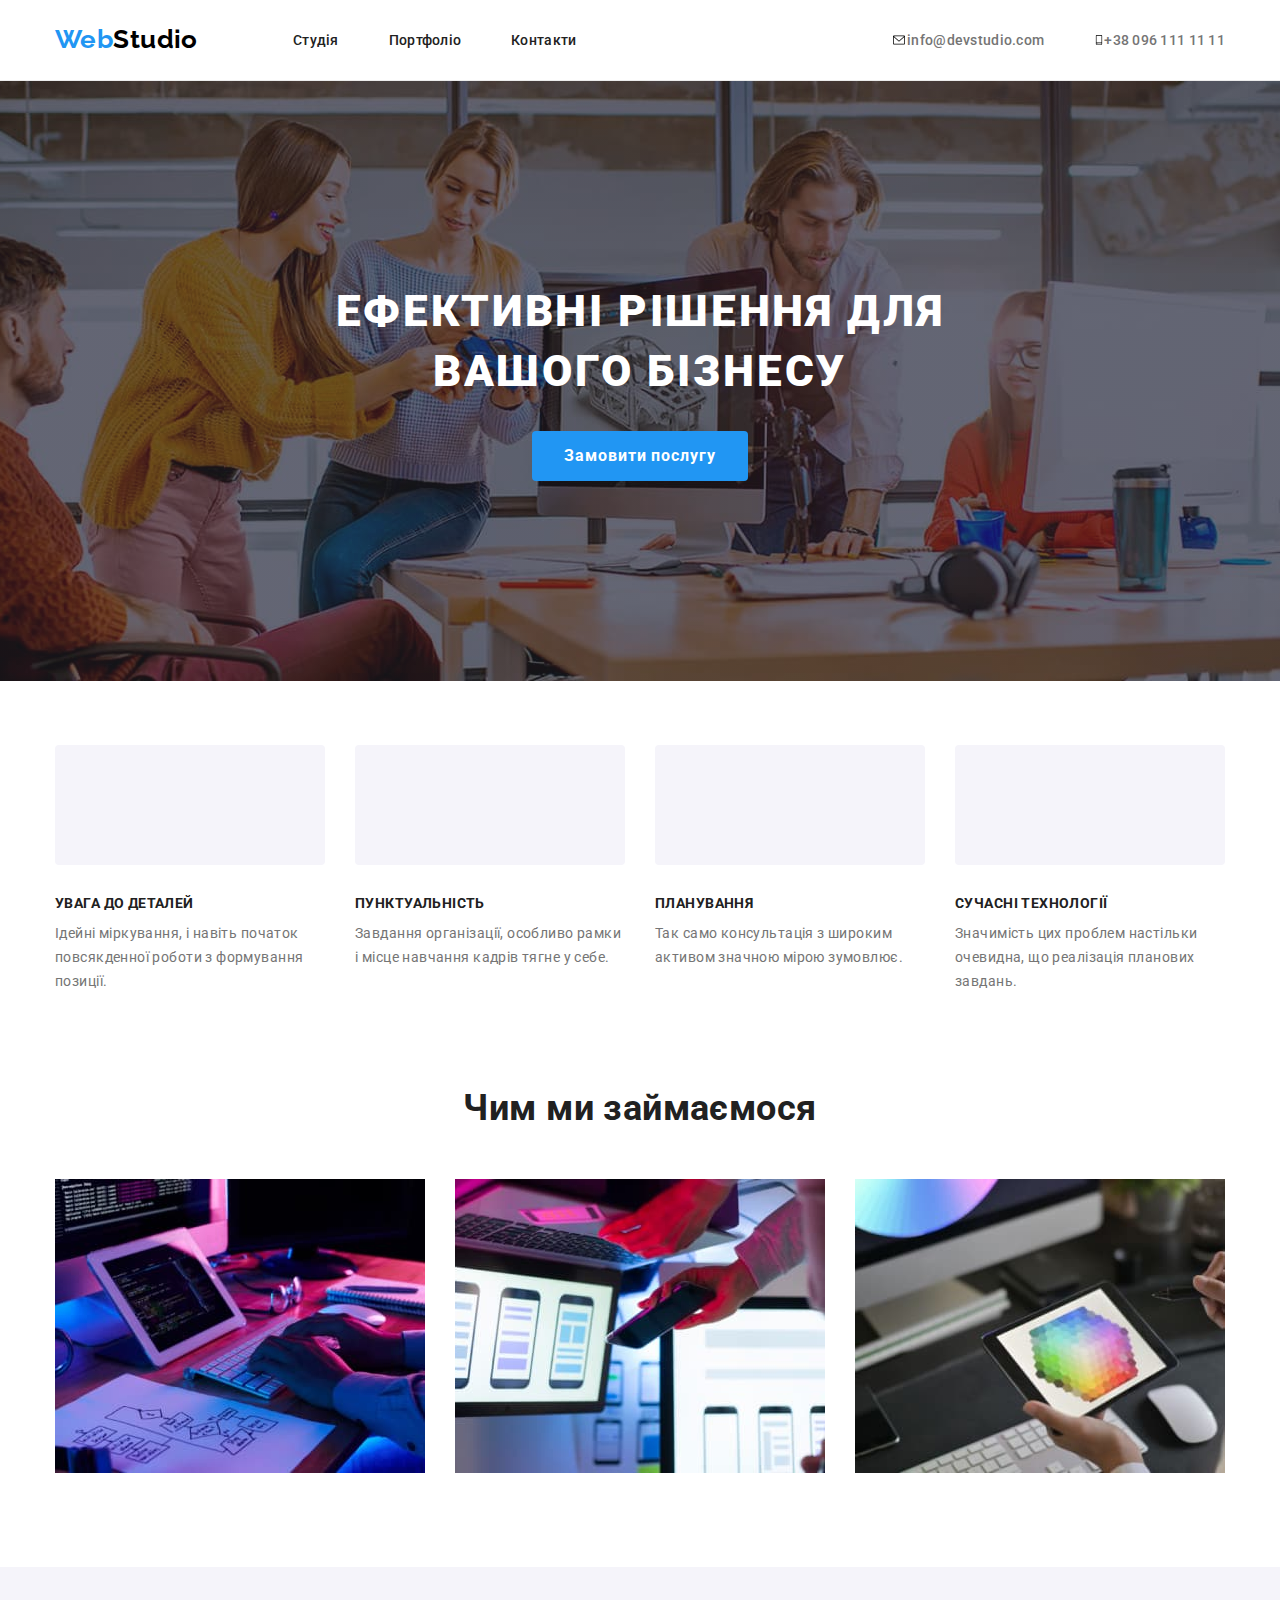
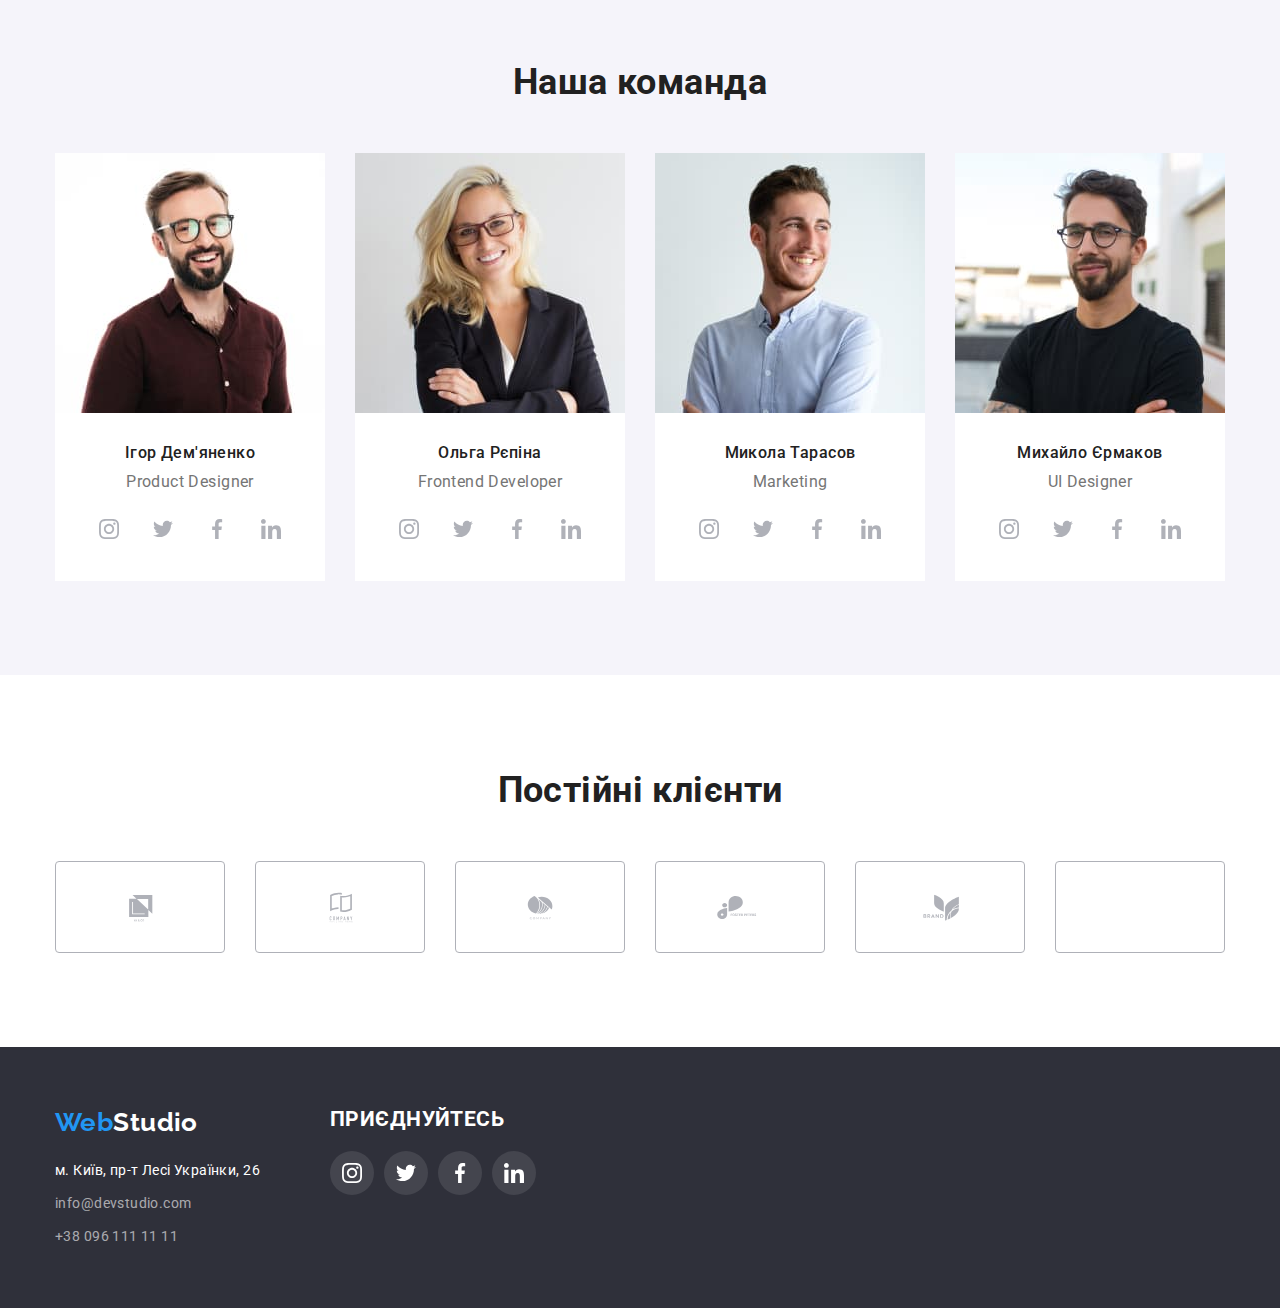
==== commit 4d5bf001: "Update index.html" ====
--- a/index.html
+++ b/index.html
@@ -36,13 +36,16 @@
           </ul>
         </nav>
         <ul class="list list-header list-header-marginauto">
-          <li class="flex-mail mail-hover">
-            <svg class="icon-logo-clients" width="20px" height="20px">
+          <li class="flex-mail">
+            <svg class="icon-logo-header" width="16px" height="12px">
               <use href="./images/symbol-defs.svg#icon-envelope"></use>
             </svg>
             <a href="mailto:info@devstudio.com" class="mail-link">info@devstudio.com</a>
           </li>
-          <li>
+          <li class="flex-mail">
+            <svg class="icon-logo-header" width="10px" height="16px">
+              <use href="./images/symbol-defs.svg#icon-smartphone"></use>
+            </svg>
             <a href="tel:+380961111111" class="header-phone">+38 096 111 11 11</a>
           </li>
         </ul>
@@ -70,7 +73,7 @@
                 Ідейні міркування, і навіть початок повсякденної роботи з формування позиції.
               </p>
             </li>
-            <li class="flex-description icon-clock">
+            <li class="flex-description">
               <div class="icon-description-background">
                 <svg width="70px" height="70px">
                   <use href="./images/symbol-defs.svg#icon-clock"></use>
@@ -81,7 +84,7 @@
                 Завдання організації, особливо рамки і місце навчання кадрів тягне у себе.
               </p>
             </li>
-            <li class="flex-description icon-diagram">
+            <li class="flex-description">
               <div class="icon-description-background">
                 <svg class="-icon-description" width="70px" height="70px">
                   <use href="./images/symbol-defs.svg#icon-diagram"></use>
@@ -92,7 +95,7 @@
                 Так само консультація з широким активом значною мірою зумовлює.
               </p>
             </li>
-            <li class="flex-description icon-astronaut">
+            <li class="flex-description">
               <div class="icon-description-background">
                 <svg width="70px" height="70px">
                   <use href="./images/symbol-defs.svg#icon-astronaut"></use>
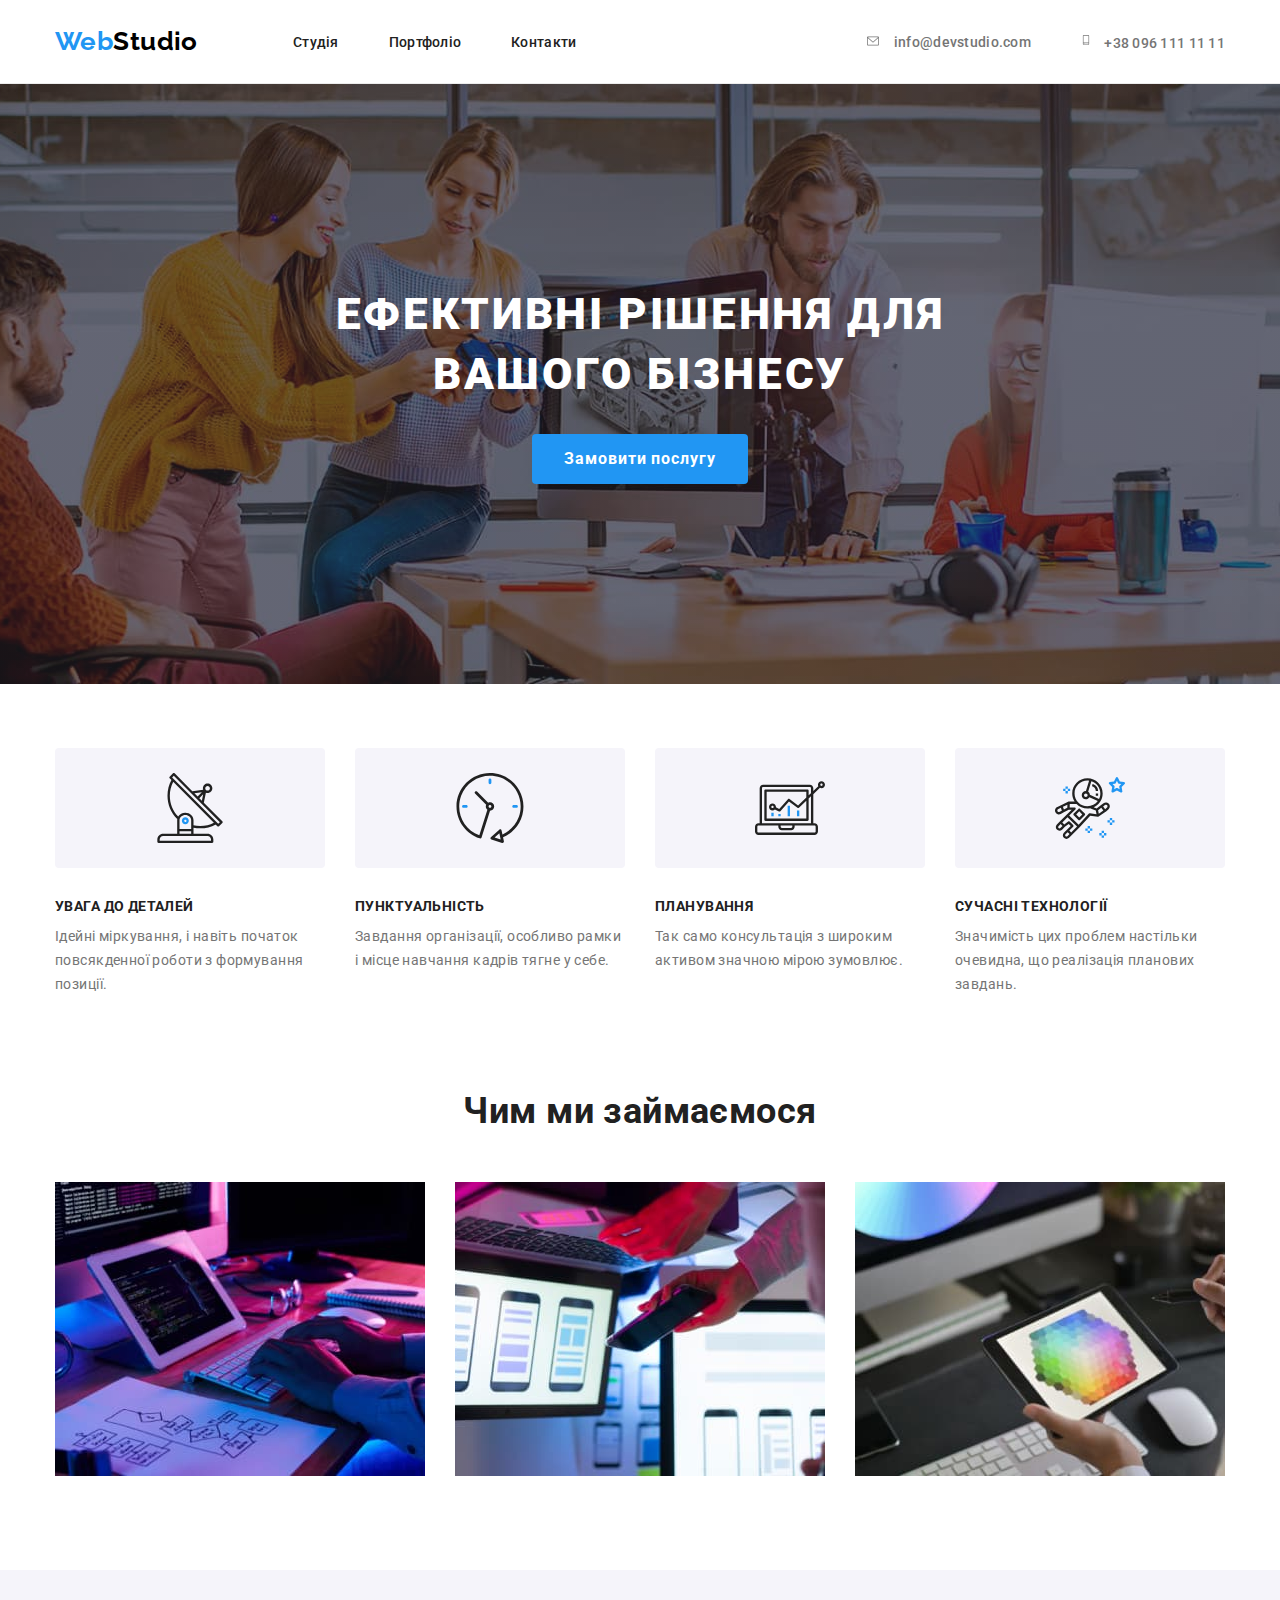
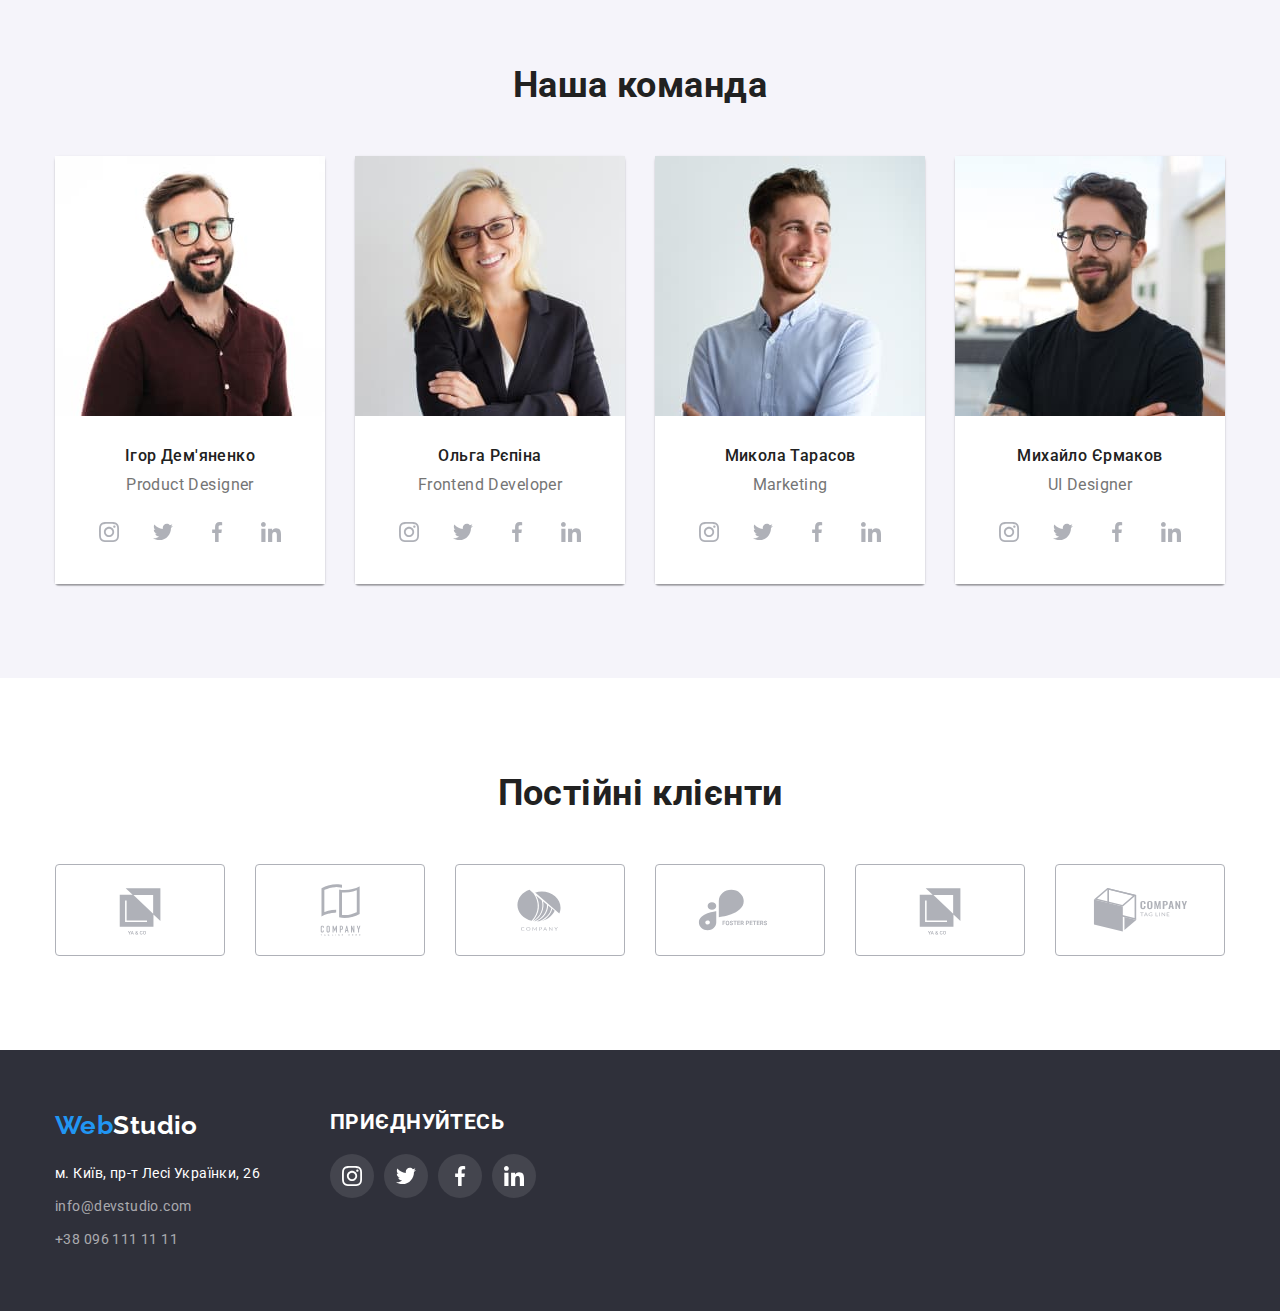
==== commit 73ed9dad: "Update index.html" ====
--- a/index.html
+++ b/index.html
@@ -36,17 +36,22 @@
           </ul>
         </nav>
         <ul class="list list-header list-header-marginauto">
-          <li class="flex-mail">
-            <svg class="icon-logo-header" width="16px" height="12px">
-              <use href="./images/symbol-defs.svg#icon-envelope"></use>
-            </svg>
-            <a href="mailto:info@devstudio.com" class="mail-link">info@devstudio.com</a>
+          <li class="flex-mail link-hover">
+            <a href="mailto:info@devstudio.com" class="mail-link">
+              <svg class="icon-logo-header" width="16" height="12">
+               <use href="./images/icons.svg#icon-envelope"></use>
+              </svg>
+            info@devstudio.com
+           </a>
           </li>
-          <li class="flex-mail">
-            <svg class="icon-logo-header" width="10px" height="16px">
-              <use href="./images/symbol-defs.svg#icon-smartphone"></use>
-            </svg>
-            <a href="tel:+380961111111" class="header-phone">+38 096 111 11 11</a>
+          <li class="flex-mail link-hover">
+            <a href="tel:+380961111111" class="header-phone">
+              <svg class="icon-logo-header" width="10px" height="16px">
+                <use href="./images/icons.svg#icon-smartphone"></use>
+              </svg>
+              +38 096 111 11 11
+            </a>
+            </a>
           </li>
         </ul>
       </div>
@@ -65,7 +70,7 @@
             <li class="flex-description">
               <div class="icon-description-background">
                 <svg width="70px" height="70px">
-                  <use href="./images/symbol-defs.svg#icon-antenna"></use>
+                  <use href="./images/icons.svg#icon-antenna"></use>
                 </svg>
               </div>
               <h3 class="title-description">Увага до деталей</h3>
@@ -76,7 +81,7 @@
             <li class="flex-description">
               <div class="icon-description-background">
                 <svg width="70px" height="70px">
-                  <use href="./images/symbol-defs.svg#icon-clock"></use>
+                  <use href="./images/icons.svg#icon-clock"></use>
                 </svg>
               </div>
               <h3 class="title-description">Пунктуальність</h3>
@@ -87,7 +92,7 @@
             <li class="flex-description">
               <div class="icon-description-background">
                 <svg class="-icon-description" width="70px" height="70px">
-                  <use href="./images/symbol-defs.svg#icon-diagram"></use>
+                  <use href="./images/icons.svg#icon-diagram"></use>
                 </svg>
               </div>
               <h3 class="title-description">Планування</h3>
@@ -98,7 +103,7 @@
             <li class="flex-description">
               <div class="icon-description-background">
                 <svg width="70px" height="70px">
-                  <use href="./images/symbol-defs.svg#icon-astronaut"></use>
+                  <use href="./images/icons.svg#icon-astronaut"></use>
                 </svg>
               </div>
               <h3 class="title-description">Сучасні технології</h3>
@@ -142,20 +147,20 @@
                 <div class="net-flex">
                   <a href="#" class="link-net">
                     <svg class="icon icon-instagram" width="20px" hight="20px">
-                      <use href="./images/symbol-defs.svg#icon-instagram"></use>
-                    </svg>
-                  </a>
-                  <a href="#" class="link-net">
-                    <svg class="icon icon-twitter" width="20px" hight="20px">
-                      <use href="./images/symbol-defs.svg#icon-twitter"></use>
-                    </svg> </a
-                  ><a href="#" class="link-net">
-                    <svg class="icon icon-twitter" width="20px" hight="20px">
-                      <use href="./images/symbol-defs.svg#icon-facebook"></use>
-                    </svg> </a
-                  ><a href="#" class="link-net">
-                    <svg class="icon icon-twitter" width="20px" hight="20px">
-                      <use href="./images/symbol-defs.svg#icon-linkedin"></use>
+                      <use href="./images/icons.svg#icon-instagram"></use>
+                    </svg>
+                  </a>
+                  <a href="#" class="link-net">
+                    <svg class="icon icon-twitter" width="20px" hight="20px">
+                      <use href="./images/icons.svg#icon-twitter"></use>
+                    </svg> </a
+                  ><a href="#" class="link-net">
+                    <svg class="icon icon-twitter" width="20px" hight="20px">
+                      <use href="./images/icons.svg#icon-facebook"></use>
+                    </svg> </a
+                  ><a href="#" class="link-net">
+                    <svg class="icon icon-twitter" width="20px" hight="20px">
+                      <use href="./images/icons.svg#icon-linkedin"></use>
                     </svg>
                   </a>
                 </div>
@@ -174,20 +179,20 @@
                 <div class="net-flex">
                   <a href="#" class="link-net">
                     <svg class="icon icon-instagram" width="20px" hight="20px">
-                      <use href="./images/symbol-defs.svg#icon-instagram"></use>
-                    </svg>
-                  </a>
-                  <a href="#" class="link-net">
-                    <svg class="icon icon-twitter" width="20px" hight="20px">
-                      <use href="./images/symbol-defs.svg#icon-twitter"></use>
-                    </svg> </a
-                  ><a href="#" class="link-net">
-                    <svg class="icon icon-twitter" width="20px" hight="20px">
-                      <use href="./images/symbol-defs.svg#icon-facebook"></use>
-                    </svg> </a
-                  ><a href="#" class="link-net">
-                    <svg class="icon icon-twitter" width="20px" hight="20px">
-                      <use href="./images/symbol-defs.svg#icon-linkedin"></use>
+                      <use href="./images/icons.svg#icon-instagram"></use>
+                    </svg>
+                  </a>
+                  <a href="#" class="link-net">
+                    <svg class="icon icon-twitter" width="20px" hight="20px">
+                      <use href="./images/icons.svg#icon-twitter"></use>
+                    </svg> </a
+                  ><a href="#" class="link-net">
+                    <svg class="icon icon-twitter" width="20px" hight="20px">
+                      <use href="./images/icons.svg#icon-facebook"></use>
+                    </svg> </a
+                  ><a href="#" class="link-net">
+                    <svg class="icon icon-twitter" width="20px" hight="20px">
+                      <use href="./images/icons.svg#icon-linkedin"></use>
                     </svg>
                   </a>
                 </div>
@@ -206,20 +211,20 @@
                 <div class="net-flex">
                   <a href="#" class="link-net">
                     <svg class="icon icon-instagram" width="20px" hight="20px">
-                      <use href="./images/symbol-defs.svg#icon-instagram"></use>
-                    </svg>
-                  </a>
-                  <a href="#" class="link-net">
-                    <svg class="icon icon-twitter" width="20px" hight="20px">
-                      <use href="./images/symbol-defs.svg#icon-twitter"></use>
-                    </svg> </a
-                  ><a href="#" class="link-net">
-                    <svg class="icon icon-twitter" width="20px" hight="20px">
-                      <use href="./images/symbol-defs.svg#icon-facebook"></use>
-                    </svg> </a
-                  ><a href="#" class="link-net">
-                    <svg class="icon icon-twitter" width="20px" hight="20px">
-                      <use href="./images/symbol-defs.svg#icon-linkedin"></use>
+                      <use href="./images/icons.svg#icon-instagram"></use>
+                    </svg>
+                  </a>
+                  <a href="#" class="link-net">
+                    <svg class="icon icon-twitter" width="20px" hight="20px">
+                      <use href="./images/icons.svg#icon-twitter"></use>
+                    </svg> </a
+                  ><a href="#" class="link-net">
+                    <svg class="icon icon-twitter" width="20px" hight="20px">
+                      <use href="./images/icons.svg#icon-facebook"></use>
+                    </svg> </a
+                  ><a href="#" class="link-net">
+                    <svg class="icon icon-twitter" width="20px" hight="20px">
+                      <use href="./images/icons.svg#icon-linkedin"></use>
                     </svg>
                   </a>
                 </div>
@@ -238,20 +243,20 @@
                 <div class="net-flex">
                   <a href="#" class="link-net">
                     <svg class="icon icon-instagram" width="20px" hight="20px">
-                      <use href="./images/symbol-defs.svg#icon-instagram"></use>
-                    </svg>
-                  </a>
-                  <a href="#" class="link-net">
-                    <svg class="icon icon-twitter" width="20px" hight="20px">
-                      <use href="./images/symbol-defs.svg#icon-twitter"></use>
-                    </svg> </a
-                  ><a href="#" class="link-net">
-                    <svg class="icon icon-twitter" width="20px" hight="20px">
-                      <use href="./images/symbol-defs.svg#icon-facebook"></use>
-                    </svg> </a
-                  ><a href="#" class="link-net">
-                    <svg class="icon icon-twitter" width="20px" hight="20px">
-                      <use href="./images/symbol-defs.svg#icon-linkedin"></use>
+                      <use href="./images/icons.svg#icon-instagram"></use>
+                    </svg>
+                  </a>
+                  <a href="#" class="link-net">
+                    <svg class="icon icon-twitter" width="20px" hight="20px">
+                      <use href="./images/icons.svg#icon-twitter"></use>
+                    </svg> </a
+                  ><a href="#" class="link-net">
+                    <svg class="icon icon-twitter" width="20px" hight="20px">
+                      <use href="./images/icons.svg#icon-facebook"></use>
+                    </svg> </a
+                  ><a href="#" class="link-net">
+                    <svg class="icon icon-twitter" width="20px" hight="20px">
+                      <use href="./images/icons.svg#icon-linkedin"></use>
                     </svg>
                   </a>
                 </div>
@@ -263,37 +268,50 @@
       <section class="section">
         <div class="container">
           <h2 class="text-clients">Постійні клієнти</h2>
-          <div class="clients-flex">
-            <a href="#" class="link-logo-clients icon-clients-border">
-              <svg class="icon-logo-clients" width="106px" height="60px">
-                <use href="./images/symbol-defs.svg#icon-logo"></use>
-              </svg>
-            </a>
-            <a href="#" class="link-logo-clients icon-clients-border">
-              <svg class="icon-logo-clients" width="106px" height="60px">
-                <use href="./images/symbol-defs.svg#icon-logo-1"></use>
-              </svg>
-            </a>
-            <a href="#" class="link-logo-clients icon-clients-border">
-              <svg class="icon-logo-clients" width="106px" height="60px">
-                <use href="./images/symbol-defs.svg#icon-logo-2"></use>
-              </svg>
-            </a>
-            <a href="#" class="link-logo-clients icon-clients-border">
-              <svg class="icon-logo-clients" width="106px" height="60px">
-                <use href="./images/symbol-defs.svg#icon-logo-3"></use>
-              </svg>
-            </a>
-            <a href="#" class="link-logo-clients icon-clients-border">
-              <svg class="icon-logo-clients" width="106px" height="60px">
-                <use href="./images/symbol-defs.svg#icon-logo-4"></use>
-              </svg>
-            </a>
-            <a href="#" class="link-logo-clients icon-clients-border">
-              <svg class="icon-logo-clients" width="106" height="60">
-                <use href="./images/symbol-defs.svg#icon-Logo-5"></use>
-              </svg>
-            </a>
+          <ul class="list clients-flex">
+            <li>
+              <a href="#" class="link-logo-clients icon-clients-border">
+                <svg class="icon-logo-clients" width="106px" height="60px">
+                  <use href="./images/icons.svg#icon-logo"></use>
+                </svg>
+              </a>
+            </li>
+            <li>
+              <a href="#" class="link-logo-clients icon-clients-border">
+                <svg class="icon-logo-clients" width="106px" height="60px">
+                  <use href="./images/icons.svg#icon-logo-1"></use>
+                </svg>
+              </a>
+            </li>
+            <li>
+              <a href="#" class="link-logo-clients icon-clients-border">
+                <svg class="icon-logo-clients" width="106px" height="60px">
+                  <use href="./images/icons.svg#icon-logo-2"></use>
+                </svg>
+              </a>
+            </li>
+            <li>
+              <a href="#" class="link-logo-clients icon-clients-border">
+                <svg class="icon-logo-clients" width="106px" height="60px">
+                  <use href="./images/icons.svg#icon-logo-3"></use>
+                </svg>
+              </a>
+            </li>
+            <li>
+              <a href="#" class="link-logo-clients icon-clients-border">
+                <svg class="icon-logo-clients" width="106px" height="60px">
+                  <use href="./images/icons.svg#icon-logo-4"></use>
+                </svg>
+              </a>
+            </li>
+            <li>
+              <a href="#" class="link-logo-clients icon-clients-border">
+                <svg class="icon-logo-clients" width="106" height="60">
+                  <use href="./images/icons.svg#icon-Logo-5"></use>
+                </svg>
+              </a>
+            </li>
+            </ul>
           </div>
         </div>
       </section>
@@ -339,22 +357,22 @@
           <div class="net-flex">
             <a href="#" class="link-net link-net-footer">
               <svg class="icon icon-footer icon-instagram" width="20px" hight="20px">
-                <use href="./images/symbol-defs.svg#icon-instagram"></use>
+                <use href="./images/icons.svg#icon-instagram"></use>
               </svg>
             </a>
             <a href="#" class="link-net link-net-footer">
               <svg class="icon icon-footer icon-twitter" width="20px" hight="20px">
-                <use href="./images/symbol-defs.svg#icon-twitter"></use>
+                <use href="./images/icons.svg#icon-twitter"></use>
               </svg>
             </a>
             <a href="#" class="link-net link-net-footer">
               <svg class="icon icon-footer icon-twitter" width="20px" hight="20px">
-                <use href="./images/symbol-defs.svg#icon-facebook"></use>
+                <use href="./images/icons.svg#icon-facebook"></use>
               </svg>
             </a>
             <a href="#" class="link-net link-net link-net-footer">
               <svg class="icon icon-footer icon-twitter" width="20px" hight="20px">
-                <use href="./images/symbol-defs.svg#icon-linkedin"></use>
+                <use href="./images/icons.svg#icon-linkedin"></use>
               </svg>
             </a>
           </div>
--- a/css/styles.css
+++ b/css/styles.css
@@ -161,25 +161,33 @@
   text-decoration: none;
 }
 
-/* .mail-link:hover {
-  color: var(--accent-color);
-} */
+.mail-link:hover {
+  color: var(--accent-color);
+}
 .mail-link:focus {
   color: var(--accent-color);
 }
-.icon-mail{
-  fill: #757575;
-}
+
 .flex-mail{
   display: flex;
   align-items: center;
   justify-content: center;
 }
 
-.mail-hover:hover{
-   color: var(--accent-color);
-}
-
+/* Іконки в Футері */
+
+.icon-logo-header{
+  margin-right: 10px;
+  fill: #757575;
+}
+
+.icon-logo-header:hover{
+  fill: var(--accent-color);
+}
+.icon-logo-header:focus{
+  fill: var(--accent-color);
+
+}
 /* Телефон в header */
 
 .header-phone {
@@ -272,8 +280,10 @@
   outline: none;
 }
 
-/*
-Приховує текст заголовку */
+/* Секція:"Наші переваги"  */
+
+/*Приховує текст заголовку */
+
 .visually-hidden {
   position: absolute;
   white-space: nowrap;
@@ -287,7 +297,7 @@
   margin: -1px;
 }
 
-/* Дві головні секціі для оформлення бекграунду*/
+/* Оформлення бекграунду*/
 
 .primary-section {
   background-color: var(--hero-color);
@@ -317,15 +327,7 @@
   margin-left: var(--card-portfolio-gap);
   flex-basis: calc(100% / 4 - var(--card-portfolio-gap));
 }
-/* .flex-description::before {
-  display: block;
-  content: '';
-  height: 120px;
-  padding: 25px 100px;
-  margin-bottom: 30px;
-  background-color: var(--svg-background-color);
-  border-radius: 4px;
-} */
+
 .icon-description-background {
   height: 120px;
   max-width: 100%;
@@ -335,22 +337,19 @@
   border-radius: 4px;
 }
 
-.flex-benefits{
-  display: flex;
-  flex-direction: column;
-}
-
 .title-description {
   margin-bottom: 10px;
 
   text-transform: uppercase;
   font-size: 14px;
 }
+
 .description-benefits {
   color: var(--secondary-color);
 
   line-height: calc(24 / 14);
 }
+
 /* Флекси + серія фотографій з секції: "Чим ми займаємось" на головній сторінці*/
 
 .main-section {
@@ -412,6 +411,7 @@
 
   margin-top: calc(-1 * var(--card-portfolio-gap));
   margin-left: calc(-1 * var(--card-portfolio-gap));
+  
 }
 
 .item-secondary-flex {
@@ -423,6 +423,8 @@
   margin-top: var(--card-portfolio-gap);
   margin-left: var(--card-portfolio-gap);
   flex-basis: calc(100% / 4 - var(--card-portfolio-gap));
+  box-shadow: 0px 1px 3px rgba(0, 0, 0, 0.12), 0px 1px 1px rgba(0, 0, 0, 0.14), 0px 2px 1px rgba(0, 0, 0, 0.2);
+  border-radius: 4px;
 }
 
 .team-box {
@@ -478,6 +480,7 @@
 .item-secondary-button:not(:last-child) {
   margin-right: 8px;
 }
+
 .secondary-button {
   text-align: center;
   padding: 6px 22px;
@@ -497,6 +500,7 @@
 .secondary-button:hover {
   color: var(--hero-color);
   background-color: var(--accent-color);
+  box-shadow: 0px 3px 1px rgba(0, 0, 0, 0.1), 0px 1px 2px rgba(0, 0, 0, 0.08), 0px 2px 2px rgba(0, 0, 0, 0.12);
 }
 .secondary-button:focus {
   color: var(--hero-color);
@@ -521,6 +525,10 @@
   margin-top: var(--card-portfolio-gap);
   margin-left: var(--card-portfolio-gap);
   flex-basis: calc(100% / 3 - var(--card-portfolio-gap));
+}
+
+.item-prtfolio-flex:hover{
+box-shadow: 0px 1px 1px rgba(0, 0, 0, 0.12), 0px 4px 4px rgba(0, 0, 0, 0.06), 1px 4px 6px rgba(0, 0, 0, 0.16);
 }
 
 .title-item-card {
@@ -595,9 +603,6 @@
 
 }
 
-.icon-logo-clients{
-margin-right: 10px;
-}
 /* Footer */
 
 .footer {
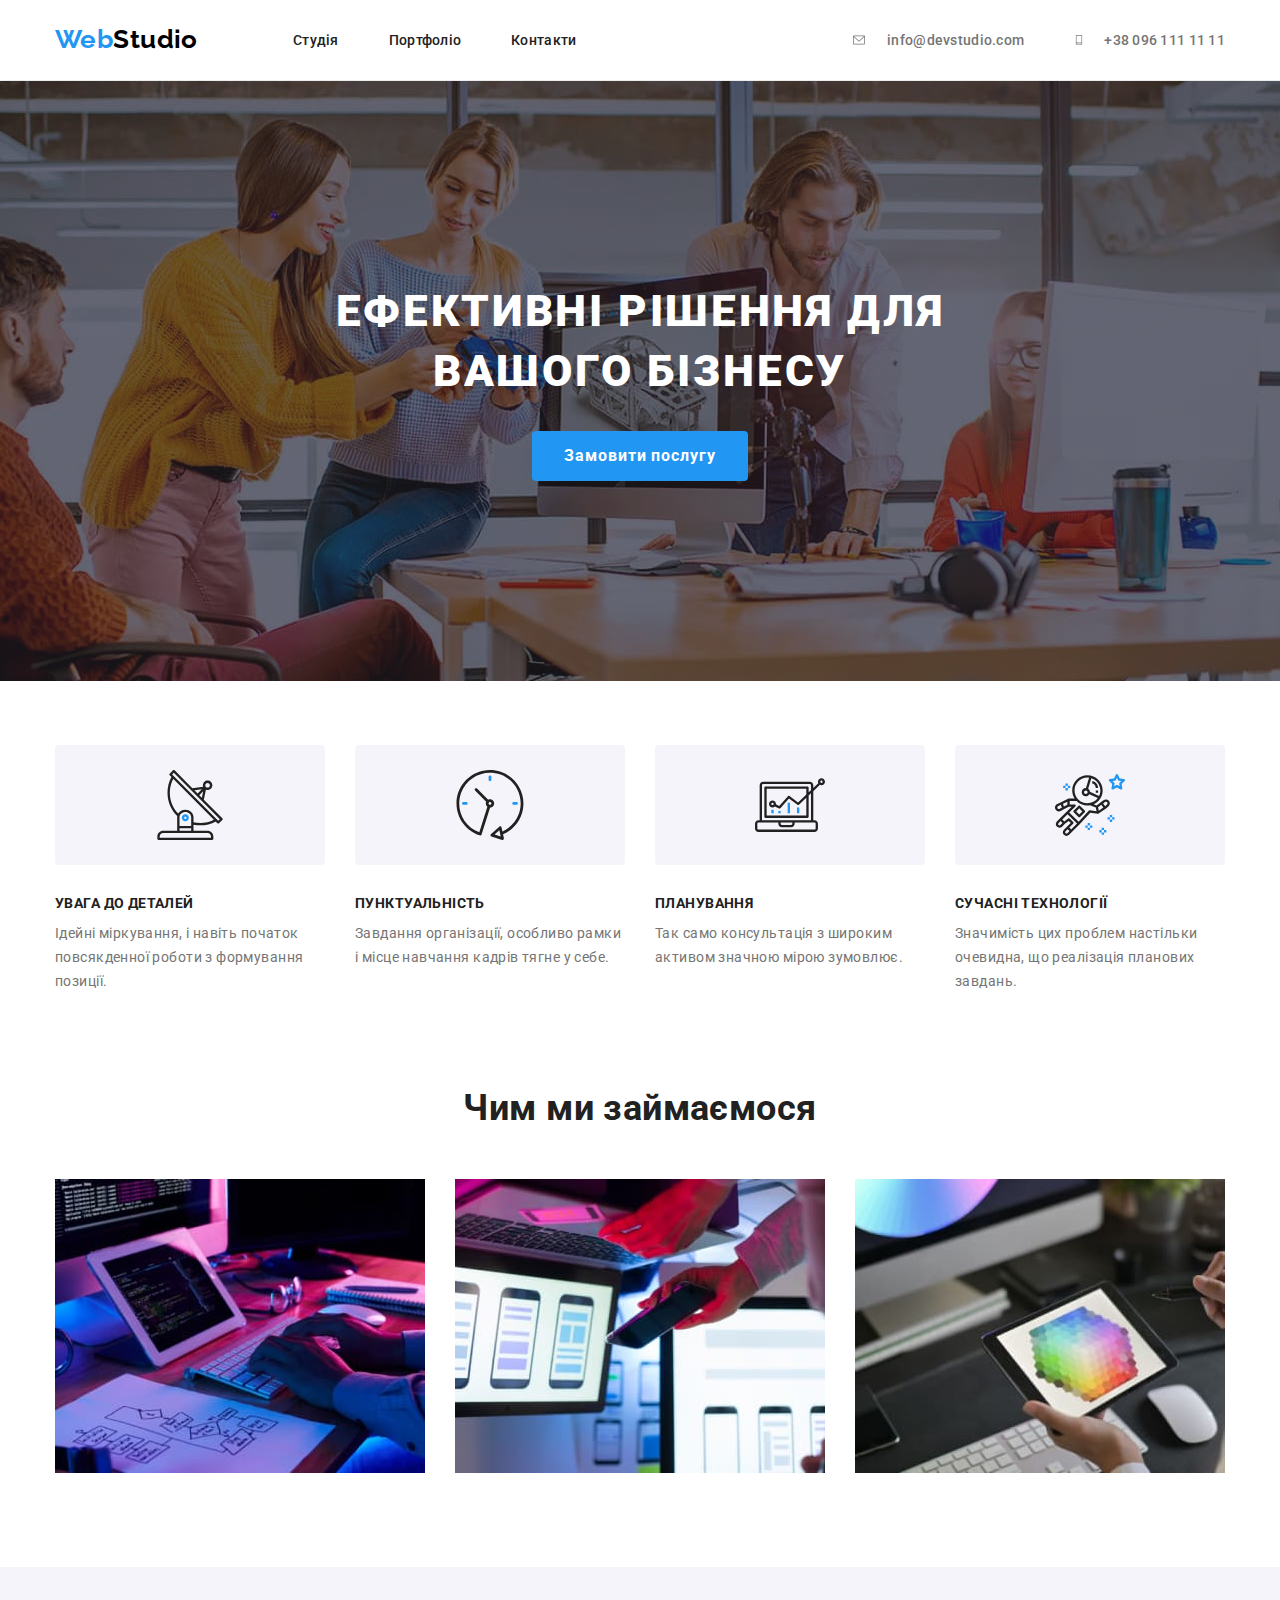
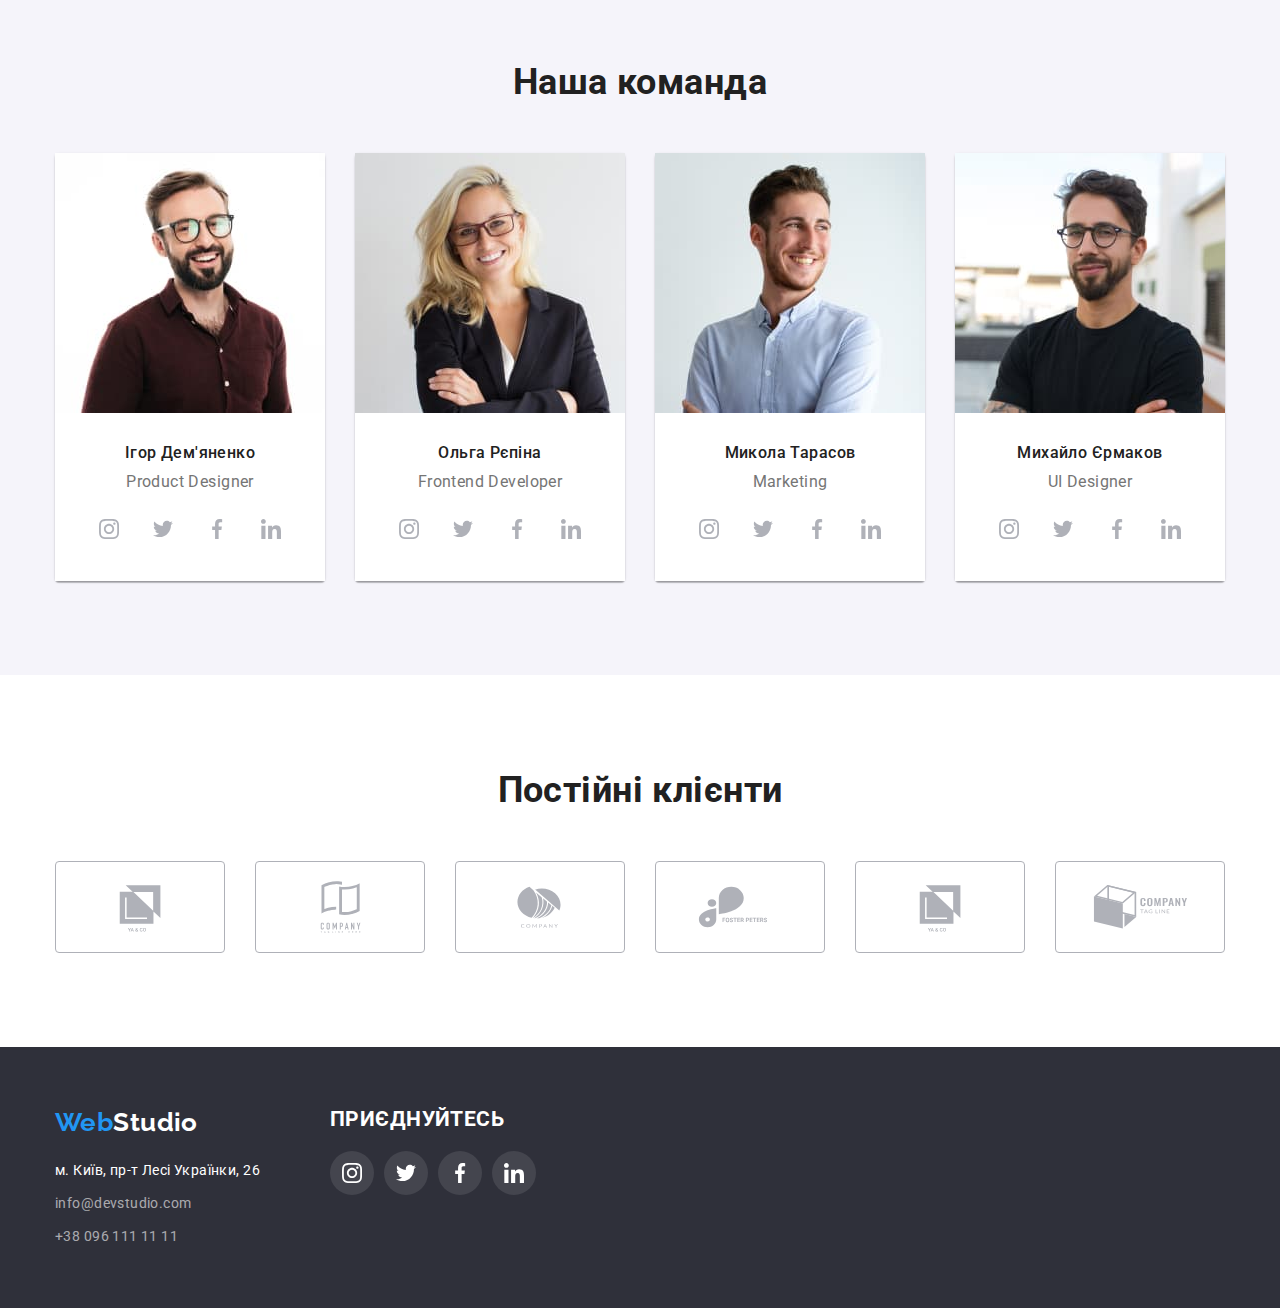
==== commit c8f99fb6: "Update index.html" ====
--- a/index.html
+++ b/index.html
@@ -50,7 +50,6 @@
                 <use href="./images/icons.svg#icon-smartphone"></use>
               </svg>
               +38 096 111 11 11
-            </a>
             </a>
           </li>
         </ul>
--- a/css/styles.css
+++ b/css/styles.css
@@ -149,10 +149,12 @@
   margin-left: auto;
 }
 .mail-link {
-  display: block;
+  display: flex;
+  align-items: center;
   padding-bottom: 32px;
   padding-top: 32px;
-
+  fill: var(--secondary-color);
+  gap: 10px;
   color: var(--secondary-color);
 
   font-weight: 500;
@@ -163,9 +165,11 @@
 
 .mail-link:hover {
   color: var(--accent-color);
+  fill: var(--accent-color);
 }
 .mail-link:focus {
   color: var(--accent-color);
+  fill: var(--accent-color);
 }
 
 .flex-mail{
@@ -178,22 +182,17 @@
 
 .icon-logo-header{
   margin-right: 10px;
-  fill: #757575;
-}
-
-.icon-logo-header:hover{
-  fill: var(--accent-color);
-}
-.icon-logo-header:focus{
-  fill: var(--accent-color);
-
-}
+}
+
 /* Телефон в header */
 
 .header-phone {
-  display: block;
+  display:flex;
+  text-align: center;
   padding-top: 32px;
   padding-bottom: 32px;
+  fill: var(--secondary-color);
+gap: 10px;
 
   color: var(--secondary-color);
 
@@ -205,10 +204,12 @@
 
 .header-phone:hover {
   color: var(--accent-color);
+    fill: var(--accent-color);
 }
 
 .header-phone:focus {
   color: var(--accent-color);
+  fill: var(--accent-color);
 }
 
 /* Cекція hero */
@@ -692,31 +693,12 @@
   color: var(--accent-color);
 }
 
-/* .icon-instagram {
-  width: 20px;
-  height: 20px;
-}
-
-.icon-twitter {
-  width: 20px;
-  height: 20px;
-}
-
-.icon-facebook {
-  width: 20px;
-  height: 20px;
-}
-.icon-linkedin {
-  width: 20px;
-  height: 20px;
-} */
-
 .net-flex {
   display: flex;
   width: 206px;
   height: 44px;
   align-items: center;
-  /* justify-content: center; */
+
   justify-content: space-between;
   text-transform: uppercase;
   
@@ -747,12 +729,6 @@
   fill: #ffffff;
 }
 
-/* .circle {
-  background-color: #188ce8;
-  border-radius: 50%;
-  width: 44px;
-  height: 44px;
-} */
 .link-net-footer {
   display: flex;
   width: 44px;
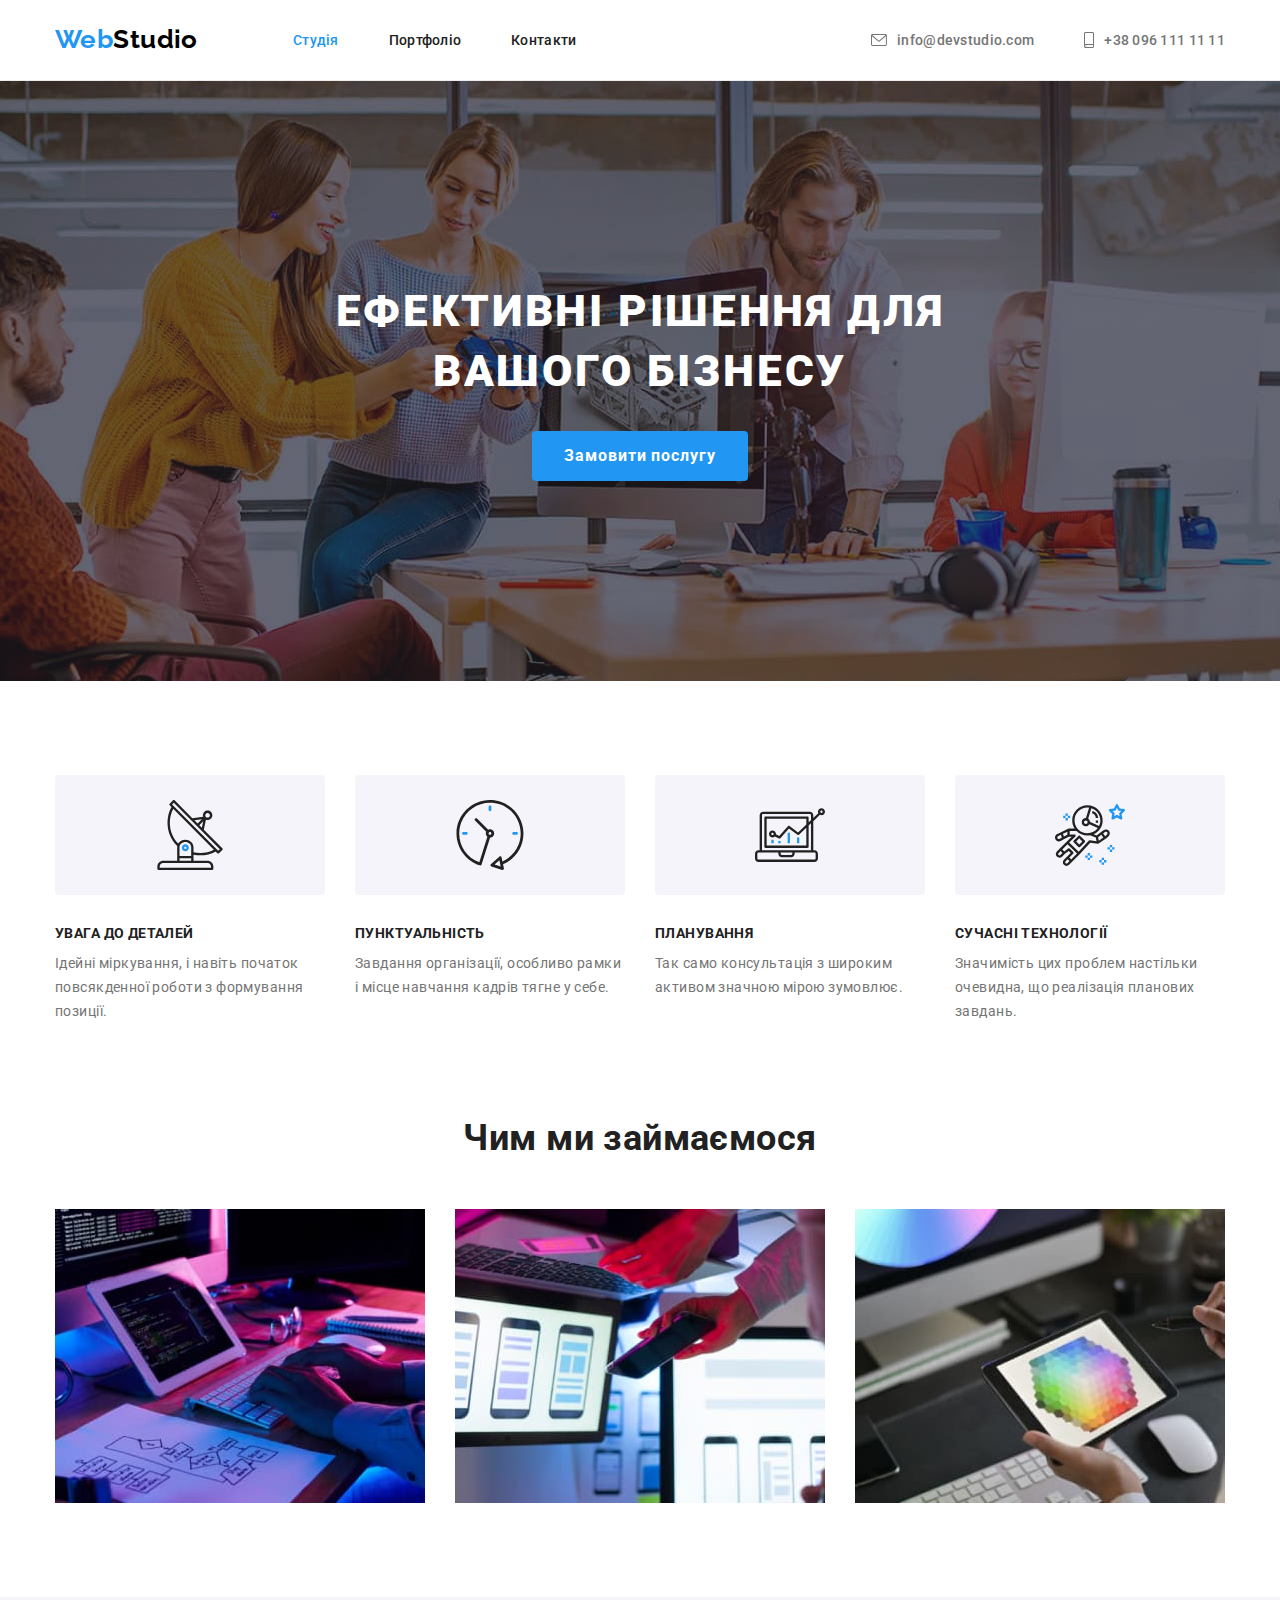
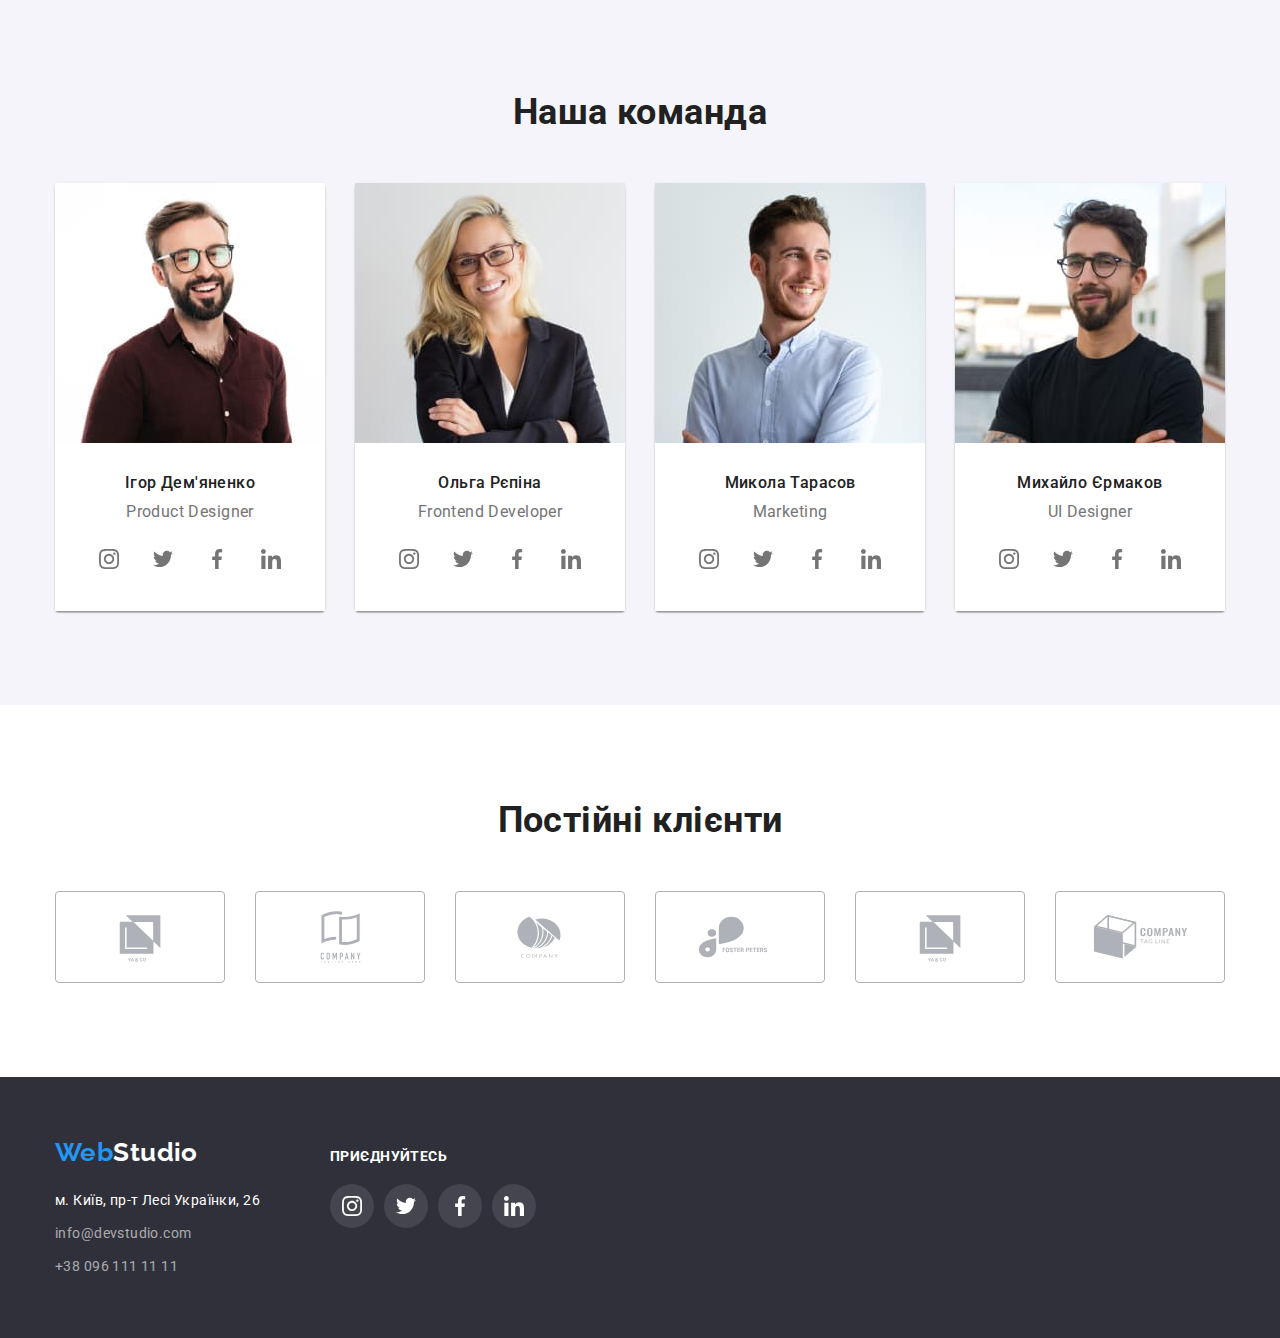
==== commit e11c1b3c: "Update index.html" ====
--- a/index.html
+++ b/index.html
@@ -143,26 +143,36 @@
               <div class="team-box">
                 <h3 class="team-box-title">Ігор Дем'яненко</h3>
                 <p lang="en" class="discription-command">Product Designer</p>
-                <div class="net-flex">
-                  <a href="#" class="link-net">
-                    <svg class="icon icon-instagram" width="20px" hight="20px">
-                      <use href="./images/icons.svg#icon-instagram"></use>
-                    </svg>
-                  </a>
-                  <a href="#" class="link-net">
-                    <svg class="icon icon-twitter" width="20px" hight="20px">
-                      <use href="./images/icons.svg#icon-twitter"></use>
-                    </svg> </a
-                  ><a href="#" class="link-net">
-                    <svg class="icon icon-twitter" width="20px" hight="20px">
-                      <use href="./images/icons.svg#icon-facebook"></use>
-                    </svg> </a
-                  ><a href="#" class="link-net">
-                    <svg class="icon icon-twitter" width="20px" hight="20px">
-                      <use href="./images/icons.svg#icon-linkedin"></use>
-                    </svg>
-                  </a>
-                </div>
+                <ul class="list net-flex">
+                  <li>
+                    <a href="#" class="link-net">
+                      <svg class="icon icon-instagram" width="20px" height="20px">
+                        <use href="./images/icons.svg#icon-instagram"></use>
+                      </svg>
+                    </a>
+                  </li>
+                  <li>
+                    <a href="#" class="link-net">
+                      <svg class="icon icon-twitter" width="20px" height="20px">
+                        <use href="./images/icons.svg#icon-twitter"></use>
+                      </svg> 
+                    </a>
+                  </li>
+                  <li>
+                    <a href="#" class="link-net">
+                      <svg class="icon icon-twitter" width="20px" height="20px">
+                        <use href="./images/icons.svg#icon-facebook"></use>
+                      </svg> 
+                    </a>
+                  </li>
+                  <li>
+                    <a href="#" class="link-net">
+                      <svg class="icon icon-twitter" width="20px" height="20px">
+                        <use href="./images/icons.svg#icon-linkedin"></use>
+                      </svg>
+                    </a>
+                  </li>
+                </ul>
               </div>
             </li>
             <li class="item-secondary-flex">
@@ -175,26 +185,36 @@
               <div class="team-box">
                 <h3 class="team-box-title">Ольга Рєпіна</h3>
                 <p lang="en" class="discription-command">Frontend Developer</p>
-                <div class="net-flex">
-                  <a href="#" class="link-net">
-                    <svg class="icon icon-instagram" width="20px" hight="20px">
-                      <use href="./images/icons.svg#icon-instagram"></use>
-                    </svg>
-                  </a>
-                  <a href="#" class="link-net">
-                    <svg class="icon icon-twitter" width="20px" hight="20px">
-                      <use href="./images/icons.svg#icon-twitter"></use>
-                    </svg> </a
-                  ><a href="#" class="link-net">
-                    <svg class="icon icon-twitter" width="20px" hight="20px">
-                      <use href="./images/icons.svg#icon-facebook"></use>
-                    </svg> </a
-                  ><a href="#" class="link-net">
-                    <svg class="icon icon-twitter" width="20px" hight="20px">
-                      <use href="./images/icons.svg#icon-linkedin"></use>
-                    </svg>
-                  </a>
-                </div>
+                <ul class=" list net-flex">
+                  <li>
+                    <a href="#" class="link-net">
+                      <svg class="icon icon-instagram" width="20px" height="20px">
+                        <use href="./images/icons.svg#icon-instagram"></use>
+                      </svg>
+                    </a>
+                  </li>
+                  <li>
+                    <a href="#" class="link-net">
+                      <svg class="icon icon-twitter" width="20px" height="20px">
+                        <use href="./images/icons.svg#icon-twitter"></use>
+                      </svg> 
+                    </a>
+                  </li>
+                  <li>
+                    <a href="#" class="link-net">
+                      <svg class="icon icon-twitter" width="20px" height="20px">
+                        <use href="./images/icons.svg#icon-facebook"></use>
+                      </svg> 
+                    </a>
+                  </li>
+                  <li>
+                    <a href="#" class="link-net">
+                      <svg class="icon icon-twitter" width="20px" height="20px">
+                        <use href="./images/icons.svg#icon-linkedin"></use>
+                      </svg>
+                    </a>
+                  </li>
+                </ul>
               </div>
             </li>
             <li class="item-secondary-flex">
@@ -207,26 +227,36 @@
               <div class="team-box">
                 <h3 class="team-box-title">Микола Тарасов</h3>
                 <p lang="en" class="discription-command">Marketing</p>
-                <div class="net-flex">
-                  <a href="#" class="link-net">
-                    <svg class="icon icon-instagram" width="20px" hight="20px">
-                      <use href="./images/icons.svg#icon-instagram"></use>
-                    </svg>
-                  </a>
-                  <a href="#" class="link-net">
-                    <svg class="icon icon-twitter" width="20px" hight="20px">
-                      <use href="./images/icons.svg#icon-twitter"></use>
-                    </svg> </a
-                  ><a href="#" class="link-net">
-                    <svg class="icon icon-twitter" width="20px" hight="20px">
-                      <use href="./images/icons.svg#icon-facebook"></use>
-                    </svg> </a
-                  ><a href="#" class="link-net">
-                    <svg class="icon icon-twitter" width="20px" hight="20px">
-                      <use href="./images/icons.svg#icon-linkedin"></use>
-                    </svg>
-                  </a>
-                </div>
+                <ul class="list net-flex">
+                  <li>
+                    <a href="#" class="link-net">
+                      <svg class="icon" width="20px" height="20px">
+                        <use href="./images/icons.svg#icon-instagram"></use>
+                      </svg>
+                    </a>
+                  </li>
+                  <li>
+                    <a href="#" class="link-net">
+                      <svg class="icon" width="20px" height="20px">
+                        <use href="./images/icons.svg#icon-twitter"></use>
+                      </svg> 
+                    </a>
+                  </li>
+                  <li>
+                    <a href="#" class="link-net">
+                      <svg class="icon" width="20px" height="20px">
+                        <use href="./images/icons.svg#icon-facebook"></use>
+                      </svg> 
+                    </a>
+                  </li>
+                  <li>
+                    <a href="#" class="link-net">
+                      <svg class="icon" width="20px" height="20px">
+                        <use href="./images/icons.svg#icon-linkedin"></use>
+                      </svg>
+                    </a>
+                  </li>
+                </ul>
               </div>
             </li>
             <li class="item-secondary-flex">
@@ -239,26 +269,36 @@
               <div class="team-box">
                 <h3 class="team-box-title">Михайло Єрмаков</h3>
                 <p lang="en" class="discription-command">UI Designer</p>
-                <div class="net-flex">
-                  <a href="#" class="link-net">
-                    <svg class="icon icon-instagram" width="20px" hight="20px">
-                      <use href="./images/icons.svg#icon-instagram"></use>
-                    </svg>
-                  </a>
-                  <a href="#" class="link-net">
-                    <svg class="icon icon-twitter" width="20px" hight="20px">
-                      <use href="./images/icons.svg#icon-twitter"></use>
-                    </svg> </a
-                  ><a href="#" class="link-net">
-                    <svg class="icon icon-twitter" width="20px" hight="20px">
-                      <use href="./images/icons.svg#icon-facebook"></use>
-                    </svg> </a
-                  ><a href="#" class="link-net">
-                    <svg class="icon icon-twitter" width="20px" hight="20px">
-                      <use href="./images/icons.svg#icon-linkedin"></use>
-                    </svg>
-                  </a>
-                </div>
+                <ul class="list net-flex">
+                  <li>
+                    <a href="#" class="link-net">
+                      <svg class="icon icon-instagram" width="20px" height="20px">
+                        <use href="./images/icons.svg#icon-instagram"></use>
+                      </svg>
+                    </a>
+                  </li>
+                  <li>
+                    <a href="#" class="link-net">
+                      <svg class="icon icon-twitter" width="20px" height="20px">
+                        <use href="./images/icons.svg#icon-twitter"></use>
+                      </svg> 
+                    </a>
+                  </li>
+                  <li>
+                    <a href="#" class="link-net">
+                      <svg class="icon icon-twitter" width="20px" height="20px">
+                        <use href="./images/icons.svg#icon-facebook"></use>
+                      </svg> 
+                    </a>
+                  </li>
+                  <li>
+                    <a href="#" class="link-net">
+                      <svg class="icon icon-twitter" width="20px" height="20px">
+                        <use href="./images/icons.svg#icon-linkedin"></use>
+                      </svg>
+                    </a>
+                  </li>
+                </ul>
               </div>
             </li>
           </ul>
@@ -352,29 +392,37 @@
           </address>
         </div>
         <div class="net-flex net-flex-footer">
-          <h2 class="net-text">Приєднуйтесь</h2>
-          <div class="net-flex">
-            <a href="#" class="link-net link-net-footer">
-              <svg class="icon icon-footer icon-instagram" width="20px" hight="20px">
-                <use href="./images/icons.svg#icon-instagram"></use>
-              </svg>
+          <p class="net-text">Приєднуйтесь</p>
+          <ul class=" list net-flex">
+            <li>
+              <a href="#" class="link-net link-net-footer">
+                <svg class="icon icon-footer icon-instagram" width="20px" height="20px">
+                  <use href="./images/icons.svg#icon-instagram"></use>
+                </svg>
+              </a>
+            </li>
+            <li>
+              <a href="#" class="link-net link-net-footer">
+                <svg class="icon icon-footer icon-twitter" width="20px" height="20px">
+                  <use href="./images/icons.svg#icon-twitter"></use>
+                </svg>
+              </a>
+            </li>
+            <li>
+              <a href="#" class="link-net link-net-footer">
+                <svg class="icon icon-footer icon-twitter" width="20px" height="20px">
+                  <use href="./images/icons.svg#icon-facebook"></use>
+                </svg>
+              </a>
+            </li>
+            <li>
+              <a href="#" class="link-net link-net link-net-footer">
+                <svg class="icon icon-footer icon-twitter" width="20px" height="20px">
+                  <use href="./images/icons.svg#icon-linkedin"></use>
+                </svg>
             </a>
-            <a href="#" class="link-net link-net-footer">
-              <svg class="icon icon-footer icon-twitter" width="20px" hight="20px">
-                <use href="./images/icons.svg#icon-twitter"></use>
-              </svg>
-            </a>
-            <a href="#" class="link-net link-net-footer">
-              <svg class="icon icon-footer icon-twitter" width="20px" hight="20px">
-                <use href="./images/icons.svg#icon-facebook"></use>
-              </svg>
-            </a>
-            <a href="#" class="link-net link-net link-net-footer">
-              <svg class="icon icon-footer icon-twitter" width="20px" hight="20px">
-                <use href="./images/icons.svg#icon-linkedin"></use>
-              </svg>
-            </a>
-          </div>
+            </li>
+          </ul>
         </div>
       </div>
     </footer>
--- a/css/styles.css
+++ b/css/styles.css
@@ -10,7 +10,7 @@
   --primary-background-color: #ffffff;
   --secondary-background-color: #f5f4fa;
   --footer-background-color: #2f303f;
-  --svg-background-color: #f5f4fa; 
+  --svg-background-color: #f5f4fa;
   --footer-mail-phone-color: rgba(255, 255, 255, 0.6);
   --border-color-portfolio: #eeeeee;
   --border-color-header: #ececec;
@@ -97,6 +97,9 @@
 .logo-header:hover .logo-dark {
   color: var(--accent-color);
 }
+.logo-header:focus .logo-dark {
+  color: var(--accent-color);
+}
 /* Навігація в Хедері */
 
 .container-header-nav {
@@ -132,6 +135,9 @@
   color: var(--accent-color);
 }
 
+.nav-link.current {
+  color: var(--accent-color);
+}
 /* Список в Хедері */
 
 .list-header {
@@ -154,7 +160,7 @@
   padding-bottom: 32px;
   padding-top: 32px;
   fill: var(--secondary-color);
-  gap: 10px;
+  /* gap: 10px; */
   color: var(--secondary-color);
 
   font-weight: 500;
@@ -172,7 +178,7 @@
   fill: var(--accent-color);
 }
 
-.flex-mail{
+.flex-mail {
   display: flex;
   align-items: center;
   justify-content: center;
@@ -180,19 +186,19 @@
 
 /* Іконки в Футері */
 
-.icon-logo-header{
+.icon-logo-header {
   margin-right: 10px;
 }
 
 /* Телефон в header */
 
 .header-phone {
-  display:flex;
+  display: flex;
   text-align: center;
   padding-top: 32px;
   padding-bottom: 32px;
   fill: var(--secondary-color);
-gap: 10px;
+  /* gap: 10px; */
 
   color: var(--secondary-color);
 
@@ -204,7 +210,7 @@
 
 .header-phone:hover {
   color: var(--accent-color);
-    fill: var(--accent-color);
+  fill: var(--accent-color);
 }
 
 .header-phone:focus {
@@ -323,7 +329,7 @@
   display: flex;
   flex-direction: column;
   width: 270px;
-  f
+
   margin-top: var(--card-portfolio-gap);
   margin-left: var(--card-portfolio-gap);
   flex-basis: calc(100% / 4 - var(--card-portfolio-gap));
@@ -412,7 +418,6 @@
 
   margin-top: calc(-1 * var(--card-portfolio-gap));
   margin-left: calc(-1 * var(--card-portfolio-gap));
-  
 }
 
 .item-secondary-flex {
@@ -424,7 +429,8 @@
   margin-top: var(--card-portfolio-gap);
   margin-left: var(--card-portfolio-gap);
   flex-basis: calc(100% / 4 - var(--card-portfolio-gap));
-  box-shadow: 0px 1px 3px rgba(0, 0, 0, 0.12), 0px 1px 1px rgba(0, 0, 0, 0.14), 0px 2px 1px rgba(0, 0, 0, 0.2);
+  box-shadow: 0px 1px 3px rgba(0, 0, 0, 0.12), 0px 1px 1px rgba(0, 0, 0, 0.14),
+    0px 2px 1px rgba(0, 0, 0, 0.2);
   border-radius: 4px;
 }
 
@@ -498,10 +504,12 @@
 
   cursor: pointer;
 }
-.secondary-button:hover {
+.secondary-button:hover,
+.secondary-button:focus {
   color: var(--hero-color);
   background-color: var(--accent-color);
-  box-shadow: 0px 3px 1px rgba(0, 0, 0, 0.1), 0px 1px 2px rgba(0, 0, 0, 0.08), 0px 2px 2px rgba(0, 0, 0, 0.12);
+  box-shadow: 0px 3px 1px rgba(0, 0, 0, 0.1), 0px 1px 2px rgba(0, 0, 0, 0.08),
+    0px 2px 2px rgba(0, 0, 0, 0.12);
 }
 .secondary-button:focus {
   color: var(--hero-color);
@@ -526,10 +534,6 @@
   margin-top: var(--card-portfolio-gap);
   margin-left: var(--card-portfolio-gap);
   flex-basis: calc(100% / 3 - var(--card-portfolio-gap));
-}
-
-.item-prtfolio-flex:hover{
-box-shadow: 0px 1px 1px rgba(0, 0, 0, 0.12), 0px 4px 4px rgba(0, 0, 0, 0.06), 1px 4px 6px rgba(0, 0, 0, 0.16);
 }
 
 .title-item-card {
@@ -567,41 +571,43 @@
 }
 
 .link-decoration-portfolio {
+  display: block;
   width: 370px;
   text-decoration: none;
   margin-bottom: 0;
 }
+
+.link-decoration-portfolio:hover,
+.link-decoration-portfolio:focus {
+  box-shadow: 0px 1px 1px rgba(0, 0, 0, 0.12), 0px 4px 4px rgba(0, 0, 0, 0.06),
+    1px 4px 6px rgba(0, 0, 0, 0.16);
+}
+
 /* Секція Постійні клієнти */
 
-.icon-clients-border {
-
-}
 .text-clients {
   font-size: 36px;
-line-height: calc(42/36);
-text-align: center;
-color: var(--primary-color);
-margin-bottom: 50px;
-}
-
-.link-logo-clients{
+  line-height: calc(42 / 36);
+  text-align: center;
+  color: var(--primary-color);
+  margin-bottom: 50px;
+}
+
+.link-logo-clients {
   display: block;
-  fill: #AFB1B8;
+  fill: #afb1b8;
   height: 92px;
   width: 170px;
   padding: 16px 32px;
-  /* margin-bottom: 30px; */
+
   border: 1px solid rgba(175, 177, 184, 1);
   border-radius: 4px;
 }
 
-.link-logo-clients:hover {
-fill: var(--icons-hover-color);
-border-color: var(--accent-color);
-}
-
-.link-logo-clients:focus{
-
+.link-logo-clients:hover,
+.link-logo-clients:focus {
+  fill: var(--icons-hover-color);
+  border-color: var(--accent-color);
 }
 
 /* Footer */
@@ -701,32 +707,33 @@
 
   justify-content: space-between;
   text-transform: uppercase;
-  
-}
-.clients-flex{
-   display: flex;
-   justify-content: space-between;
-  
+}
+.clients-flex {
+  display: flex;
+  justify-content: space-between;
 }
 .link-net {
   display: flex;
   width: 44px;
   height: 44px;
   border-radius: 50%;
+  color: var(--secondary-color);
   align-items: center;
 
   justify-content: center;
+
+  fill: currentColor;
 }
 
 .link-net:hover {
   background-color: var(--accent-color);
-}
-
-.icon {
-  fill: #afb1b8;
-}
-.icon:hover {
-  fill: #ffffff;
+  color: var(--hero-color);
+  fill: currentColor;
+}
+.link-net:focus {
+  background-color: var(--accent-color);
+  color: var(--accent-color);
+  fill: currentColor;
 }
 
 .link-net-footer {
@@ -757,12 +764,16 @@
 
 .net-text {
   display: flex;
+  margin-bottom: 20px;
+
   font-weight: 700;
   line-height: calc(16 / 14);
-  color: var(--hero-color);
-  margin-bottom: 20px;
+  text-transform: uppercase;
+
+  color: var(--hero-color);
 }
 
 .main-flex-footer {
   display: flex;
-}
+  align-items: baseline;
+}
